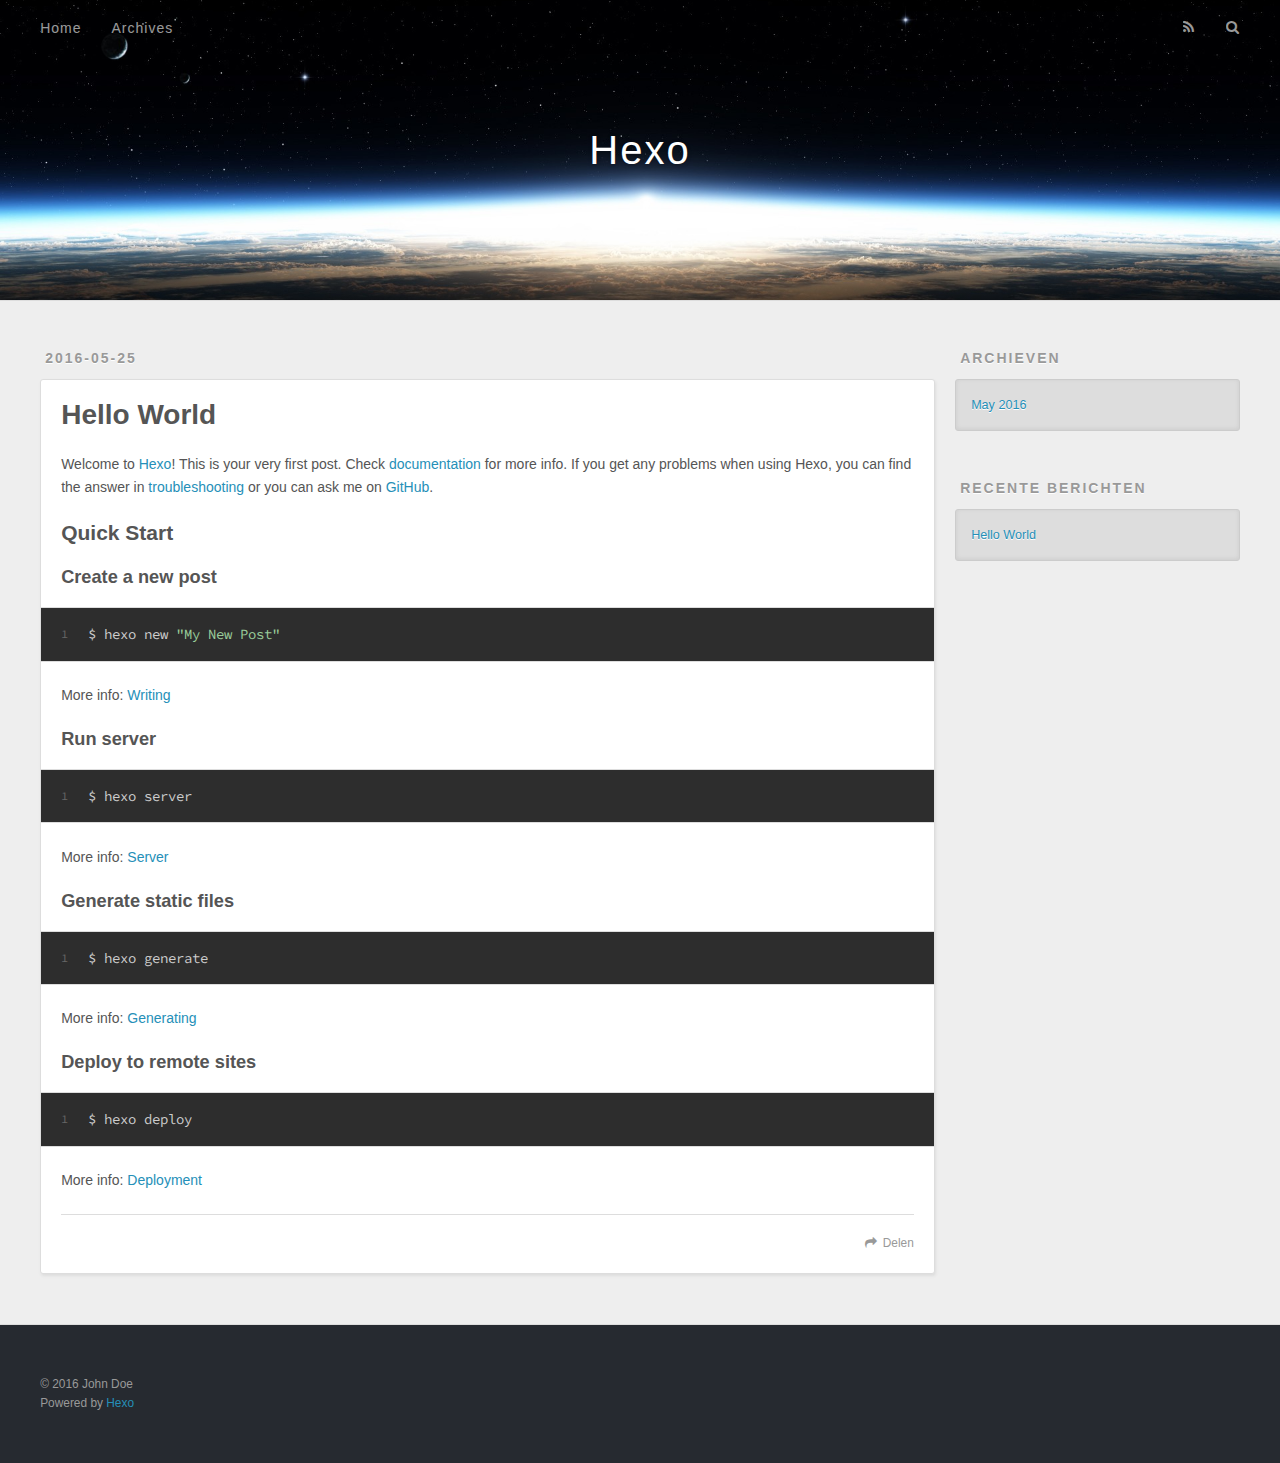
==== index.html @ 4866b343 "Site updated: 2016-05-25 20:12:50" ====
<!DOCTYPE html>
<html>
<head>
  <meta charset="utf-8">
  
  <title>Hexo</title>
  <meta name="viewport" content="width=device-width, initial-scale=1, maximum-scale=1">
  <meta name="description">
<meta property="og:type" content="website">
<meta property="og:title" content="Hexo">
<meta property="og:url" content="http://yoursite.com/index.html">
<meta property="og:site_name" content="Hexo">
<meta property="og:description">
<meta name="twitter:card" content="summary">
<meta name="twitter:title" content="Hexo">
<meta name="twitter:description">
  
    <link rel="alternate" href="/atom.xml" title="Hexo" type="application/atom+xml">
  
  
    <link rel="icon" href="/favicon.png">
  
  
    <link href="//fonts.googleapis.com/css?family=Source+Code+Pro" rel="stylesheet" type="text/css">
  
  <link rel="stylesheet" href="/css/style.css">
  

</head>

<body>
  <div id="container">
    <div id="wrap">
      <header id="header">
  <div id="banner"></div>
  <div id="header-outer" class="outer">
    <div id="header-title" class="inner">
      <h1 id="logo-wrap">
        <a href="/" id="logo">Hexo</a>
      </h1>
      
    </div>
    <div id="header-inner" class="inner">
      <nav id="main-nav">
        <a id="main-nav-toggle" class="nav-icon"></a>
        
          <a class="main-nav-link" href="/">Home</a>
        
          <a class="main-nav-link" href="/archives">Archives</a>
        
      </nav>
      <nav id="sub-nav">
        
          <a id="nav-rss-link" class="nav-icon" href="/atom.xml" title="RSS Feed"></a>
        
        <a id="nav-search-btn" class="nav-icon" title="Zoeken"></a>
      </nav>
      <div id="search-form-wrap">
        <form action="//google.com/search" method="get" accept-charset="UTF-8" class="search-form"><input type="search" name="q" results="0" class="search-form-input" placeholder="Search"><button type="submit" class="search-form-submit">&#xF002;</button><input type="hidden" name="sitesearch" value="http://yoursite.com"></form>
      </div>
    </div>
  </div>
</header>
      <div class="outer">
        <section id="main">
  
    <article id="post-hello-world" class="article article-type-post" itemscope itemprop="blogPost">
  <div class="article-meta">
    <a href="/2016/05/25/hello-world/" class="article-date">
  <time datetime="2016-05-26T03:04:24.000Z" itemprop="datePublished">2016-05-25</time>
</a>
    
  </div>
  <div class="article-inner">
    
    
      <header class="article-header">
        
  
    <h1 itemprop="name">
      <a class="article-title" href="/2016/05/25/hello-world/">Hello World</a>
    </h1>
  

      </header>
    
    <div class="article-entry" itemprop="articleBody">
      
        <p>Welcome to <a href="https://hexo.io/" target="_blank" rel="external">Hexo</a>! This is your very first post. Check <a href="https://hexo.io/docs/" target="_blank" rel="external">documentation</a> for more info. If you get any problems when using Hexo, you can find the answer in <a href="https://hexo.io/docs/troubleshooting.html" target="_blank" rel="external">troubleshooting</a> or you can ask me on <a href="https://github.com/hexojs/hexo/issues" target="_blank" rel="external">GitHub</a>.</p>
<h2 id="Quick-Start"><a href="#Quick-Start" class="headerlink" title="Quick Start"></a>Quick Start</h2><h3 id="Create-a-new-post"><a href="#Create-a-new-post" class="headerlink" title="Create a new post"></a>Create a new post</h3><figure class="highlight bash"><table><tr><td class="gutter"><pre><span class="line">1</span><br></pre></td><td class="code"><pre><span class="line">$ hexo new <span class="string">"My New Post"</span></span><br></pre></td></tr></table></figure>
<p>More info: <a href="https://hexo.io/docs/writing.html" target="_blank" rel="external">Writing</a></p>
<h3 id="Run-server"><a href="#Run-server" class="headerlink" title="Run server"></a>Run server</h3><figure class="highlight bash"><table><tr><td class="gutter"><pre><span class="line">1</span><br></pre></td><td class="code"><pre><span class="line">$ hexo server</span><br></pre></td></tr></table></figure>
<p>More info: <a href="https://hexo.io/docs/server.html" target="_blank" rel="external">Server</a></p>
<h3 id="Generate-static-files"><a href="#Generate-static-files" class="headerlink" title="Generate static files"></a>Generate static files</h3><figure class="highlight bash"><table><tr><td class="gutter"><pre><span class="line">1</span><br></pre></td><td class="code"><pre><span class="line">$ hexo generate</span><br></pre></td></tr></table></figure>
<p>More info: <a href="https://hexo.io/docs/generating.html" target="_blank" rel="external">Generating</a></p>
<h3 id="Deploy-to-remote-sites"><a href="#Deploy-to-remote-sites" class="headerlink" title="Deploy to remote sites"></a>Deploy to remote sites</h3><figure class="highlight bash"><table><tr><td class="gutter"><pre><span class="line">1</span><br></pre></td><td class="code"><pre><span class="line">$ hexo deploy</span><br></pre></td></tr></table></figure>
<p>More info: <a href="https://hexo.io/docs/deployment.html" target="_blank" rel="external">Deployment</a></p>

      
    </div>
    <footer class="article-footer">
      <a data-url="http://yoursite.com/2016/05/25/hello-world/" data-id="cionpvp3q0000aoj6spwarpwq" class="article-share-link">Delen</a>
      
      
    </footer>
  </div>
  
</article>


  

</section>
        
          <aside id="sidebar">
  
    

  
    

  
    
  
    
  <div class="widget-wrap">
    <h3 class="widget-title">Archieven</h3>
    <div class="widget">
      <ul class="archive-list"><li class="archive-list-item"><a class="archive-list-link" href="/archives/2016/05/">May 2016</a></li></ul>
    </div>
  </div>


  
    
  <div class="widget-wrap">
    <h3 class="widget-title">Recente berichten</h3>
    <div class="widget">
      <ul>
        
          <li>
            <a href="/2016/05/25/hello-world/">Hello World</a>
          </li>
        
      </ul>
    </div>
  </div>

  
</aside>
        
      </div>
      <footer id="footer">
  
  <div class="outer">
    <div id="footer-info" class="inner">
      &copy; 2016 John Doe<br>
      Powered by <a href="http://hexo.io/" target="_blank">Hexo</a>
    </div>
  </div>
</footer>
    </div>
    <nav id="mobile-nav">
  
    <a href="/" class="mobile-nav-link">Home</a>
  
    <a href="/archives" class="mobile-nav-link">Archives</a>
  
</nav>
    

<script src="//ajax.googleapis.com/ajax/libs/jquery/2.0.3/jquery.min.js"></script>


  <link rel="stylesheet" href="/fancybox/jquery.fancybox.css">
  <script src="/fancybox/jquery.fancybox.pack.js"></script>


<script src="/js/script.js"></script>

  </div>
</body>
</html>
---- css/style.css ----
body {
  width: 100%;
}
body:before,
body:after {
  content: "";
  display: table;
}
body:after {
  clear: both;
}
html,
body,
div,
span,
applet,
object,
iframe,
h1,
h2,
h3,
h4,
h5,
h6,
p,
blockquote,
pre,
a,
abbr,
acronym,
address,
big,
cite,
code,
del,
dfn,
em,
img,
ins,
kbd,
q,
s,
samp,
small,
strike,
strong,
sub,
sup,
tt,
var,
dl,
dt,
dd,
ol,
ul,
li,
fieldset,
form,
label,
legend,
table,
caption,
tbody,
tfoot,
thead,
tr,
th,
td {
  margin: 0;
  padding: 0;
  border: 0;
  outline: 0;
  font-weight: inherit;
  font-style: inherit;
  font-family: inherit;
  font-size: 100%;
  vertical-align: baseline;
}
body {
  line-height: 1;
  color: #000;
  background: #fff;
}
ol,
ul {
  list-style: none;
}
table {
  border-collapse: separate;
  border-spacing: 0;
  vertical-align: middle;
}
caption,
th,
td {
  text-align: left;
  font-weight: normal;
  vertical-align: middle;
}
a img {
  border: none;
}
input,
button {
  margin: 0;
  padding: 0;
}
input::-moz-focus-inner,
button::-moz-focus-inner {
  border: 0;
  padding: 0;
}
@font-face {
  font-family: FontAwesome;
  font-style: normal;
  font-weight: normal;
  src: url("fonts/fontawesome-webfont.eot?v=#4.0.3");
  src: url("fonts/fontawesome-webfont.eot?#iefix&v=#4.0.3") format("embedded-opentype"), url("fonts/fontawesome-webfont.woff?v=#4.0.3") format("woff"), url("fonts/fontawesome-webfont.ttf?v=#4.0.3") format("truetype"), url("fonts/fontawesome-webfont.svg#fontawesomeregular?v=#4.0.3") format("svg");
}
html,
body,
#container {
  height: 100%;
}
body {
  background: #eee;
  font: 14px "Helvetica Neue", Helvetica, Arial, sans-serif;
  -webkit-text-size-adjust: 100%;
}
.outer {
  max-width: 1220px;
  margin: 0 auto;
  padding: 0 20px;
}
.outer:before,
.outer:after {
  content: "";
  display: table;
}
.outer:after {
  clear: both;
}
.inner {
  display: inline;
  float: left;
  width: 98.33333333333333%;
  margin: 0 0.833333333333333%;
}
.left,
.alignleft {
  float: left;
}
.right,
.alignright {
  float: right;
}
.clear {
  clear: both;
}
#container {
  position: relative;
}
.mobile-nav-on {
  overflow: hidden;
}
#wrap {
  height: 100%;
  width: 100%;
  position: absolute;
  top: 0;
  left: 0;
  -webkit-transition: 0.2s ease-out;
  -moz-transition: 0.2s ease-out;
  -ms-transition: 0.2s ease-out;
  transition: 0.2s ease-out;
  z-index: 1;
  background: #eee;
}
.mobile-nav-on #wrap {
  left: 280px;
}
@media screen and (min-width: 768px) {
  #main {
    display: inline;
    float: left;
    width: 73.33333333333333%;
    margin: 0 0.833333333333333%;
  }
}
.article-date,
.article-category-link,
.archive-year,
.widget-title {
  text-decoration: none;
  text-transform: uppercase;
  letter-spacing: 2px;
  color: #999;
  margin-bottom: 1em;
  margin-left: 5px;
  line-height: 1em;
  text-shadow: 0 1px #fff;
  font-weight: bold;
}
.article-inner,
.archive-article-inner {
  background: #fff;
  -webkit-box-shadow: 1px 2px 3px #ddd;
  box-shadow: 1px 2px 3px #ddd;
  border: 1px solid #ddd;
  -webkit-border-radius: 3px;
  border-radius: 3px;
}
.article-entry h1,
.widget h1 {
  font-size: 2em;
}
.article-entry h2,
.widget h2 {
  font-size: 1.5em;
}
.article-entry h3,
.widget h3 {
  font-size: 1.3em;
}
.article-entry h4,
.widget h4 {
  font-size: 1.2em;
}
.article-entry h5,
.widget h5 {
  font-size: 1em;
}
.article-entry h6,
.widget h6 {
  font-size: 1em;
  color: #999;
}
.article-entry hr,
.widget hr {
  border: 1px dashed #ddd;
}
.article-entry strong,
.widget strong {
  font-weight: bold;
}
.article-entry em,
.widget em,
.article-entry cite,
.widget cite {
  font-style: italic;
}
.article-entry sup,
.widget sup,
.article-entry sub,
.widget sub {
  font-size: 0.75em;
  line-height: 0;
  position: relative;
  vertical-align: baseline;
}
.article-entry sup,
.widget sup {
  top: -0.5em;
}
.article-entry sub,
.widget sub {
  bottom: -0.2em;
}
.article-entry small,
.widget small {
  font-size: 0.85em;
}
.article-entry acronym,
.widget acronym,
.article-entry abbr,
.widget abbr {
  border-bottom: 1px dotted;
}
.article-entry ul,
.widget ul,
.article-entry ol,
.widget ol,
.article-entry dl,
.widget dl {
  margin: 0 20px;
  line-height: 1.6em;
}
.article-entry ul ul,
.widget ul ul,
.article-entry ol ul,
.widget ol ul,
.article-entry ul ol,
.widget ul ol,
.article-entry ol ol,
.widget ol ol {
  margin-top: 0;
  margin-bottom: 0;
}
.article-entry ul,
.widget ul {
  list-style: disc;
}
.article-entry ol,
.widget ol {
  list-style: decimal;
}
.article-entry dt,
.widget dt {
  font-weight: bold;
}
#header {
  height: 300px;
  position: relative;
  border-bottom: 1px solid #ddd;
}
#header:before,
#header:after {
  content: "";
  position: absolute;
  left: 0;
  right: 0;
  height: 40px;
}
#header:before {
  top: 0;
  background: -webkit-linear-gradient(rgba(0,0,0,0.2), transparent);
  background: -moz-linear-gradient(rgba(0,0,0,0.2), transparent);
  background: -ms-linear-gradient(rgba(0,0,0,0.2), transparent);
  background: linear-gradient(rgba(0,0,0,0.2), transparent);
}
#header:after {
  bottom: 0;
  background: -webkit-linear-gradient(transparent, rgba(0,0,0,0.2));
  background: -moz-linear-gradient(transparent, rgba(0,0,0,0.2));
  background: -ms-linear-gradient(transparent, rgba(0,0,0,0.2));
  background: linear-gradient(transparent, rgba(0,0,0,0.2));
}
#header-outer {
  height: 100%;
  position: relative;
}
#header-inner {
  position: relative;
  overflow: hidden;
}
#banner {
  position: absolute;
  top: 0;
  left: 0;
  width: 100%;
  height: 100%;
  background: url("images/banner.jpg") center #000;
  -webkit-background-size: cover;
  -moz-background-size: cover;
  background-size: cover;
  z-index: -1;
}
#header-title {
  text-align: center;
  height: 40px;
  position: absolute;
  top: 50%;
  left: 0;
  margin-top: -20px;
}
#logo,
#subtitle {
  text-decoration: none;
  color: #fff;
  font-weight: 300;
  text-shadow: 0 1px 4px rgba(0,0,0,0.3);
}
#logo {
  font-size: 40px;
  line-height: 40px;
  letter-spacing: 2px;
}
#subtitle {
  font-size: 16px;
  line-height: 16px;
  letter-spacing: 1px;
}
#subtitle-wrap {
  margin-top: 16px;
}
#main-nav {
  float: left;
  margin-left: -15px;
}
.nav-icon,
.main-nav-link {
  float: left;
  color: #fff;
  opacity: 0.6;
  text-decoration: none;
  text-shadow: 0 1px rgba(0,0,0,0.2);
  -webkit-transition: opacity 0.2s;
  -moz-transition: opacity 0.2s;
  -ms-transition: opacity 0.2s;
  transition: opacity 0.2s;
  display: block;
  padding: 20px 15px;
}
.nav-icon:hover,
.main-nav-link:hover {
  opacity: 1;
}
.nav-icon {
  font-family: FontAwesome;
  text-align: center;
  font-size: 14px;
  width: 14px;
  height: 14px;
  padding: 20px 15px;
  position: relative;
  cursor: pointer;
}
.main-nav-link {
  font-weight: 300;
  letter-spacing: 1px;
}
@media screen and (max-width: 479px) {
  .main-nav-link {
    display: none;
  }
}
#main-nav-toggle {
  display: none;
}
#main-nav-toggle:before {
  content: "\f0c9";
}
@media screen and (max-width: 479px) {
  #main-nav-toggle {
    display: block;
  }
}
#sub-nav {
  float: right;
  margin-right: -15px;
}
#nav-rss-link:before {
  content: "\f09e";
}
#nav-search-btn:before {
  content: "\f002";
}
#search-form-wrap {
  position: absolute;
  top: 15px;
  width: 150px;
  height: 30px;
  right: -150px;
  opacity: 0;
  -webkit-transition: 0.2s ease-out;
  -moz-transition: 0.2s ease-out;
  -ms-transition: 0.2s ease-out;
  transition: 0.2s ease-out;
}
#search-form-wrap.on {
  opacity: 1;
  right: 0;
}
@media screen and (max-width: 479px) {
  #search-form-wrap {
    width: 100%;
    right: -100%;
  }
}
.search-form {
  position: absolute;
  top: 0;
  left: 0;
  right: 0;
  background: #fff;
  padding: 5px 15px;
  -webkit-border-radius: 15px;
  border-radius: 15px;
  -webkit-box-shadow: 0 0 10px rgba(0,0,0,0.3);
  box-shadow: 0 0 10px rgba(0,0,0,0.3);
}
.search-form-input {
  border: none;
  background: none;
  color: #555;
  width: 100%;
  font: 13px "Helvetica Neue", Helvetica, Arial, sans-serif;
  outline: none;
}
.search-form-input::-webkit-search-results-decoration,
.search-form-input::-webkit-search-cancel-button {
  -webkit-appearance: none;
}
.search-form-submit {
  position: absolute;
  top: 50%;
  right: 10px;
  margin-top: -7px;
  font: 13px FontAwesome;
  border: none;
  background: none;
  color: #bbb;
  cursor: pointer;
}
.search-form-submit:hover,
.search-form-submit:focus {
  color: #777;
}
.article {
  margin: 50px 0;
}
.article-inner {
  overflow: hidden;
}
.article-meta:before,
.article-meta:after {
  content: "";
  display: table;
}
.article-meta:after {
  clear: both;
}
.article-date {
  float: left;
}
.article-category {
  float: left;
  line-height: 1em;
  color: #ccc;
  text-shadow: 0 1px #fff;
  margin-left: 8px;
}
.article-category:before {
  content: "\2022";
}
.article-category-link {
  margin: 0 12px 1em;
}
.article-header {
  padding: 20px 20px 0;
}
.article-title {
  text-decoration: none;
  font-size: 2em;
  font-weight: bold;
  color: #555;
  line-height: 1.1em;
  -webkit-transition: color 0.2s;
  -moz-transition: color 0.2s;
  -ms-transition: color 0.2s;
  transition: color 0.2s;
}
a.article-title:hover {
  color: #258fb8;
}
.article-entry {
  color: #555;
  padding: 0 20px;
}
.article-entry:before,
.article-entry:after {
  content: "";
  display: table;
}
.article-entry:after {
  clear: both;
}
.article-entry p,
.article-entry table {
  line-height: 1.6em;
  margin: 1.6em 0;
}
.article-entry h1,
.article-entry h2,
.article-entry h3,
.article-entry h4,
.article-entry h5,
.article-entry h6 {
  font-weight: bold;
}
.article-entry h1,
.article-entry h2,
.article-entry h3,
.article-entry h4,
.article-entry h5,
.article-entry h6 {
  line-height: 1.1em;
  margin: 1.1em 0;
}
.article-entry a {
  color: #258fb8;
  text-decoration: none;
}
.article-entry a:hover {
  text-decoration: underline;
}
.article-entry ul,
.article-entry ol,
.article-entry dl {
  margin-top: 1.6em;
  margin-bottom: 1.6em;
}
.article-entry img,
.article-entry video {
  max-width: 100%;
  height: auto;
  display: block;
  margin: auto;
}
.article-entry iframe {
  border: none;
}
.article-entry table {
  width: 100%;
  border-collapse: collapse;
  border-spacing: 0;
}
.article-entry th {
  font-weight: bold;
  border-bottom: 3px solid #ddd;
  padding-bottom: 0.5em;
}
.article-entry td {
  border-bottom: 1px solid #ddd;
  padding: 10px 0;
}
.article-entry blockquote {
  font-family: Georgia, "Times New Roman", serif;
  font-size: 1.4em;
  margin: 1.6em 20px;
  text-align: center;
}
.article-entry blockquote footer {
  font-size: 14px;
  margin: 1.6em 0;
  font-family: "Helvetica Neue", Helvetica, Arial, sans-serif;
}
.article-entry blockquote footer cite:before {
  content: "—";
  padding: 0 0.5em;
}
.article-entry .pullquote {
  text-align: left;
  width: 45%;
  margin: 0;
}
.article-entry .pullquote.left {
  margin-left: 0.5em;
  margin-right: 1em;
}
.article-entry .pullquote.right {
  margin-right: 0.5em;
  margin-left: 1em;
}
.article-entry .caption {
  color: #999;
  display: block;
  font-size: 0.9em;
  margin-top: 0.5em;
  position: relative;
  text-align: center;
}
.article-entry .video-container {
  position: relative;
  padding-top: 56.25%;
  height: 0;
  overflow: hidden;
}
.article-entry .video-container iframe,
.article-entry .video-container object,
.article-entry .video-container embed {
  position: absolute;
  top: 0;
  left: 0;
  width: 100%;
  height: 100%;
  margin-top: 0;
}
.article-more-link a {
  display: inline-block;
  line-height: 1em;
  padding: 6px 15px;
  -webkit-border-radius: 15px;
  border-radius: 15px;
  background: #eee;
  color: #999;
  text-shadow: 0 1px #fff;
  text-decoration: none;
}
.article-more-link a:hover {
  background: #258fb8;
  color: #fff;
  text-decoration: none;
  text-shadow: 0 1px #1e7293;
}
.article-footer {
  font-size: 0.85em;
  line-height: 1.6em;
  border-top: 1px solid #ddd;
  padding-top: 1.6em;
  margin: 0 20px 20px;
}
.article-footer:before,
.article-footer:after {
  content: "";
  display: table;
}
.article-footer:after {
  clear: both;
}
.article-footer a {
  color: #999;
  text-decoration: none;
}
.article-footer a:hover {
  color: #555;
}
.article-tag-list-item {
  float: left;
  margin-right: 10px;
}
.article-tag-list-link:before {
  content: "#";
}
.article-comment-link {
  float: right;
}
.article-comment-link:before {
  content: "\f075";
  font-family: FontAwesome;
  padding-right: 8px;
}
.article-share-link {
  cursor: pointer;
  float: right;
  margin-left: 20px;
}
.article-share-link:before {
  content: "\f064";
  font-family: FontAwesome;
  padding-right: 6px;
}
#article-nav {
  position: relative;
}
#article-nav:before,
#article-nav:after {
  content: "";
  display: table;
}
#article-nav:after {
  clear: both;
}
@media screen and (min-width: 768px) {
  #article-nav {
    margin: 50px 0;
  }
  #article-nav:before {
    width: 8px;
    height: 8px;
    position: absolute;
    top: 50%;
    left: 50%;
    margin-top: -4px;
    margin-left: -4px;
    content: "";
    -webkit-border-radius: 50%;
    border-radius: 50%;
    background: #ddd;
    -webkit-box-shadow: 0 1px 2px #fff;
    box-shadow: 0 1px 2px #fff;
  }
}
.article-nav-link-wrap {
  text-decoration: none;
  text-shadow: 0 1px #fff;
  color: #999;
  -webkit-box-sizing: border-box;
  -moz-box-sizing: border-box;
  box-sizing: border-box;
  margin-top: 50px;
  text-align: center;
  display: block;
}
.article-nav-link-wrap:hover {
  color: #555;
}
@media screen and (min-width: 768px) {
  .article-nav-link-wrap {
    width: 50%;
    margin-top: 0;
  }
}
@media screen and (min-width: 768px) {
  #article-nav-newer {
    float: left;
    text-align: right;
    padding-right: 20px;
  }
}
@media screen and (min-width: 768px) {
  #article-nav-older {
    float: right;
    text-align: left;
    padding-left: 20px;
  }
}
.article-nav-caption {
  text-transform: uppercase;
  letter-spacing: 2px;
  color: #ddd;
  line-height: 1em;
  font-weight: bold;
}
#article-nav-newer .article-nav-caption {
  margin-right: -2px;
}
.article-nav-title {
  font-size: 0.85em;
  line-height: 1.6em;
  margin-top: 0.5em;
}
.article-share-box {
  position: absolute;
  display: none;
  background: #fff;
  -webkit-box-shadow: 1px 2px 10px rgba(0,0,0,0.2);
  box-shadow: 1px 2px 10px rgba(0,0,0,0.2);
  -webkit-border-radius: 3px;
  border-radius: 3px;
  margin-left: -145px;
  overflow: hidden;
  z-index: 1;
}
.article-share-box.on {
  display: block;
}
.article-share-input {
  width: 100%;
  background: none;
  -webkit-box-sizing: border-box;
  -moz-box-sizing: border-box;
  box-sizing: border-box;
  font: 14px "Helvetica Neue", Helvetica, Arial, sans-serif;
  padding: 0 15px;
  color: #555;
  outline: none;
  border: 1px solid #ddd;
  -webkit-border-radius: 3px 3px 0 0;
  border-radius: 3px 3px 0 0;
  height: 36px;
  line-height: 36px;
}
.article-share-links {
  background: #eee;
}
.article-share-links:before,
.article-share-links:after {
  content: "";
  display: table;
}
.article-share-links:after {
  clear: both;
}
.article-share-twitter,
.article-share-facebook,
.article-share-pinterest,
.article-share-google {
  width: 50px;
  height: 36px;
  display: block;
  float: left;
  position: relative;
  color: #999;
  text-shadow: 0 1px #fff;
}
.article-share-twitter:before,
.article-share-facebook:before,
.article-share-pinterest:before,
.article-share-google:before {
  font-size: 20px;
  font-family: FontAwesome;
  width: 20px;
  height: 20px;
  position: absolute;
  top: 50%;
  left: 50%;
  margin-top: -10px;
  margin-left: -10px;
  text-align: center;
}
.article-share-twitter:hover,
.article-share-facebook:hover,
.article-share-pinterest:hover,
.article-share-google:hover {
  color: #fff;
}
.article-share-twitter:before {
  content: "\f099";
}
.article-share-twitter:hover {
  background: #00aced;
  text-shadow: 0 1px #008abe;
}
.article-share-facebook:before {
  content: "\f09a";
}
.article-share-facebook:hover {
  background: #3b5998;
  text-shadow: 0 1px #2f477a;
}
.article-share-pinterest:before {
  content: "\f0d2";
}
.article-share-pinterest:hover {
  background: #cb2027;
  text-shadow: 0 1px #a21a1f;
}
.article-share-google:before {
  content: "\f0d5";
}
.article-share-google:hover {
  background: #dd4b39;
  text-shadow: 0 1px #be3221;
}
.article-gallery {
  background: #000;
  position: relative;
}
.article-gallery-photos {
  position: relative;
  overflow: hidden;
}
.article-gallery-img {
  display: none;
  max-width: 100%;
}
.article-gallery-img:first-child {
  display: block;
}
.article-gallery-img.loaded {
  position: absolute;
  display: block;
}
.article-gallery-img img {
  display: block;
  max-width: 100%;
  margin: 0 auto;
}
#comments {
  background: #fff;
  -webkit-box-shadow: 1px 2px 3px #ddd;
  box-shadow: 1px 2px 3px #ddd;
  padding: 20px;
  border: 1px solid #ddd;
  -webkit-border-radius: 3px;
  border-radius: 3px;
  margin: 50px 0;
}
#comments a {
  color: #258fb8;
}
.archives-wrap {
  margin: 50px 0;
}
.archives:before,
.archives:after {
  content: "";
  display: table;
}
.archives:after {
  clear: both;
}
.archive-year-wrap {
  margin-bottom: 1em;
}
.archives {
  -webkit-column-gap: 10px;
  -moz-column-gap: 10px;
  column-gap: 10px;
}
@media screen and (min-width: 480px) and (max-width: 767px) {
  .archives {
    -webkit-column-count: 2;
    -moz-column-count: 2;
    column-count: 2;
  }
}
@media screen and (min-width: 768px) {
  .archives {
    -webkit-column-count: 3;
    -moz-column-count: 3;
    column-count: 3;
  }
}
.archive-article {
  -webkit-column-break-inside: avoid;
  page-break-inside: avoid;
  overflow: hidden;
  break-inside: avoid-column;
}
.archive-article-inner {
  padding: 10px;
  margin-bottom: 15px;
}
.archive-article-title {
  text-decoration: none;
  font-weight: bold;
  color: #555;
  -webkit-transition: color 0.2s;
  -moz-transition: color 0.2s;
  -ms-transition: color 0.2s;
  transition: color 0.2s;
  line-height: 1.6em;
}
.archive-article-title:hover {
  color: #258fb8;
}
.archive-article-footer {
  margin-top: 1em;
}
.archive-article-date {
  color: #999;
  text-decoration: none;
  font-size: 0.85em;
  line-height: 1em;
  margin-bottom: 0.5em;
  display: block;
}
#page-nav {
  margin: 50px auto;
  background: #fff;
  -webkit-box-shadow: 1px 2px 3px #ddd;
  box-shadow: 1px 2px 3px #ddd;
  border: 1px solid #ddd;
  -webkit-border-radius: 3px;
  border-radius: 3px;
  text-align: center;
  color: #999;
  overflow: hidden;
}
#page-nav:before,
#page-nav:after {
  content: "";
  display: table;
}
#page-nav:after {
  clear: both;
}
#page-nav a,
#page-nav span {
  padding: 10px 20px;
  line-height: 1;
  height: 2ex;
}
#page-nav a {
  color: #999;
  text-decoration: none;
}
#page-nav a:hover {
  background: #999;
  color: #fff;
}
#page-nav .prev {
  float: left;
}
#page-nav .next {
  float: right;
}
#page-nav .page-number {
  display: inline-block;
}
@media screen and (max-width: 479px) {
  #page-nav .page-number {
    display: none;
  }
}
#page-nav .current {
  color: #555;
  font-weight: bold;
}
#page-nav .space {
  color: #ddd;
}
#footer {
  background: #262a30;
  padding: 50px 0;
  border-top: 1px solid #ddd;
  color: #999;
}
#footer a {
  color: #258fb8;
  text-decoration: none;
}
#footer a:hover {
  text-decoration: underline;
}
#footer-info {
  line-height: 1.6em;
  font-size: 0.85em;
}
.article-entry pre,
.article-entry .highlight {
  background: #2d2d2d;
  margin: 0 -20px;
  padding: 15px 20px;
  border-style: solid;
  border-color: #ddd;
  border-width: 1px 0;
  overflow: auto;
  color: #ccc;
  line-height: 22.400000000000002px;
}
.article-entry .highlight .gutter pre,
.article-entry .gist .gist-file .gist-data .line-numbers {
  color: #666;
  font-size: 0.85em;
}
.article-entry pre,
.article-entry code {
  font-family: "Source Code Pro", Consolas, Monaco, Menlo, Consolas, monospace;
}
.article-entry code {
  background: #eee;
  text-shadow: 0 1px #fff;
  padding: 0 0.3em;
}
.article-entry pre code {
  background: none;
  text-shadow: none;
  padding: 0;
}
.article-entry .highlight pre {
  border: none;
  margin: 0;
  padding: 0;
}
.article-entry .highlight table {
  margin: 0;
  width: auto;
}
.article-entry .highlight td {
  border: none;
  padding: 0;
}
.article-entry .highlight figcaption {
  font-size: 0.85em;
  color: #999;
  line-height: 1em;
  margin-bottom: 1em;
}
.article-entry .highlight figcaption:before,
.article-entry .highlight figcaption:after {
  content: "";
  display: table;
}
.article-entry .highlight figcaption:after {
  clear: both;
}
.article-entry .highlight figcaption a {
  float: right;
}
.article-entry .highlight .gutter pre {
  text-align: right;
  padding-right: 20px;
}
.article-entry .highlight .line {
  height: 22.400000000000002px;
}
.article-entry .highlight .line.marked {
  background: #515151;
}
.article-entry .gist {
  margin: 0 -20px;
  border-style: solid;
  border-color: #ddd;
  border-width: 1px 0;
  background: #2d2d2d;
  padding: 15px 20px 15px 0;
}
.article-entry .gist .gist-file {
  border: none;
  font-family: "Source Code Pro", Consolas, Monaco, Menlo, Consolas, monospace;
  margin: 0;
}
.article-entry .gist .gist-file .gist-data {
  background: none;
  border: none;
}
.article-entry .gist .gist-file .gist-data .line-numbers {
  background: none;
  border: none;
  padding: 0 20px 0 0;
}
.article-entry .gist .gist-file .gist-data .line-data {
  padding: 0 !important;
}
.article-entry .gist .gist-file .highlight {
  margin: 0;
  padding: 0;
  border: none;
}
.article-entry .gist .gist-file .gist-meta {
  background: #2d2d2d;
  color: #999;
  font: 0.85em "Helvetica Neue", Helvetica, Arial, sans-serif;
  text-shadow: 0 0;
  padding: 0;
  margin-top: 1em;
  margin-left: 20px;
}
.article-entry .gist .gist-file .gist-meta a {
  color: #258fb8;
  font-weight: normal;
}
.article-entry .gist .gist-file .gist-meta a:hover {
  text-decoration: underline;
}
pre .comment,
pre .title {
  color: #999;
}
pre .variable,
pre .attribute,
pre .tag,
pre .regexp,
pre .ruby .constant,
pre .xml .tag .title,
pre .xml .pi,
pre .xml .doctype,
pre .html .doctype,
pre .css .id,
pre .css .class,
pre .css .pseudo {
  color: #f2777a;
}
pre .number,
pre .preprocessor,
pre .built_in,
pre .literal,
pre .params,
pre .constant {
  color: #f99157;
}
pre .class,
pre .ruby .class .title,
pre .css .rules .attribute {
  color: #9c9;
}
pre .string,
pre .value,
pre .inheritance,
pre .header,
pre .ruby .symbol,
pre .xml .cdata {
  color: #9c9;
}
pre .css .hexcolor {
  color: #6cc;
}
pre .function,
pre .python .decorator,
pre .python .title,
pre .ruby .function .title,
pre .ruby .title .keyword,
pre .perl .sub,
pre .javascript .title,
pre .coffeescript .title {
  color: #69c;
}
pre .keyword,
pre .javascript .function {
  color: #c9c;
}
@media screen and (max-width: 479px) {
  #mobile-nav {
    position: absolute;
    top: 0;
    left: 0;
    width: 280px;
    height: 100%;
    background: #191919;
    border-right: 1px solid #fff;
  }
}
@media screen and (max-width: 479px) {
  .mobile-nav-link {
    display: block;
    color: #999;
    text-decoration: none;
    padding: 15px 20px;
    font-weight: bold;
  }
  .mobile-nav-link:hover {
    color: #fff;
  }
}
@media screen and (min-width: 768px) {
  #sidebar {
    display: inline;
    float: left;
    width: 23.333333333333332%;
    margin: 0 0.833333333333333%;
  }
}
.widget-wrap {
  margin: 50px 0;
}
.widget {
  color: #777;
  text-shadow: 0 1px #fff;
  background: #ddd;
  -webkit-box-shadow: 0 -1px 4px #ccc inset;
  box-shadow: 0 -1px 4px #ccc inset;
  border: 1px solid #ccc;
  padding: 15px;
  -webkit-border-radius: 3px;
  border-radius: 3px;
}
.widget a {
  color: #258fb8;
  text-decoration: none;
}
.widget a:hover {
  text-decoration: underline;
}
.widget ul ul,
.widget ol ul,
.widget dl ul,
.widget ul ol,
.widget ol ol,
.widget dl ol,
.widget ul dl,
.widget ol dl,
.widget dl dl {
  margin-left: 15px;
  list-style: disc;
}
.widget {
  line-height: 1.6em;
  word-wrap: break-word;
  font-size: 0.9em;
}
.widget ul,
.widget ol {
  list-style: none;
  margin: 0;
}
.widget ul ul,
.widget ol ul,
.widget ul ol,
.widget ol ol {
  margin: 0 20px;
}
.widget ul ul,
.widget ol ul {
  list-style: disc;
}
.widget ul ol,
.widget ol ol {
  list-style: decimal;
}
.category-list-count,
.tag-list-count,
.archive-list-count {
  padding-left: 5px;
  color: #999;
  font-size: 0.85em;
}
.category-list-count:before,
.tag-list-count:before,
.archive-list-count:before {
  content: "(";
}
.category-list-count:after,
.tag-list-count:after,
.archive-list-count:after {
  content: ")";
}
.tagcloud a {
  margin-right: 5px;
  display: inline-block;
}
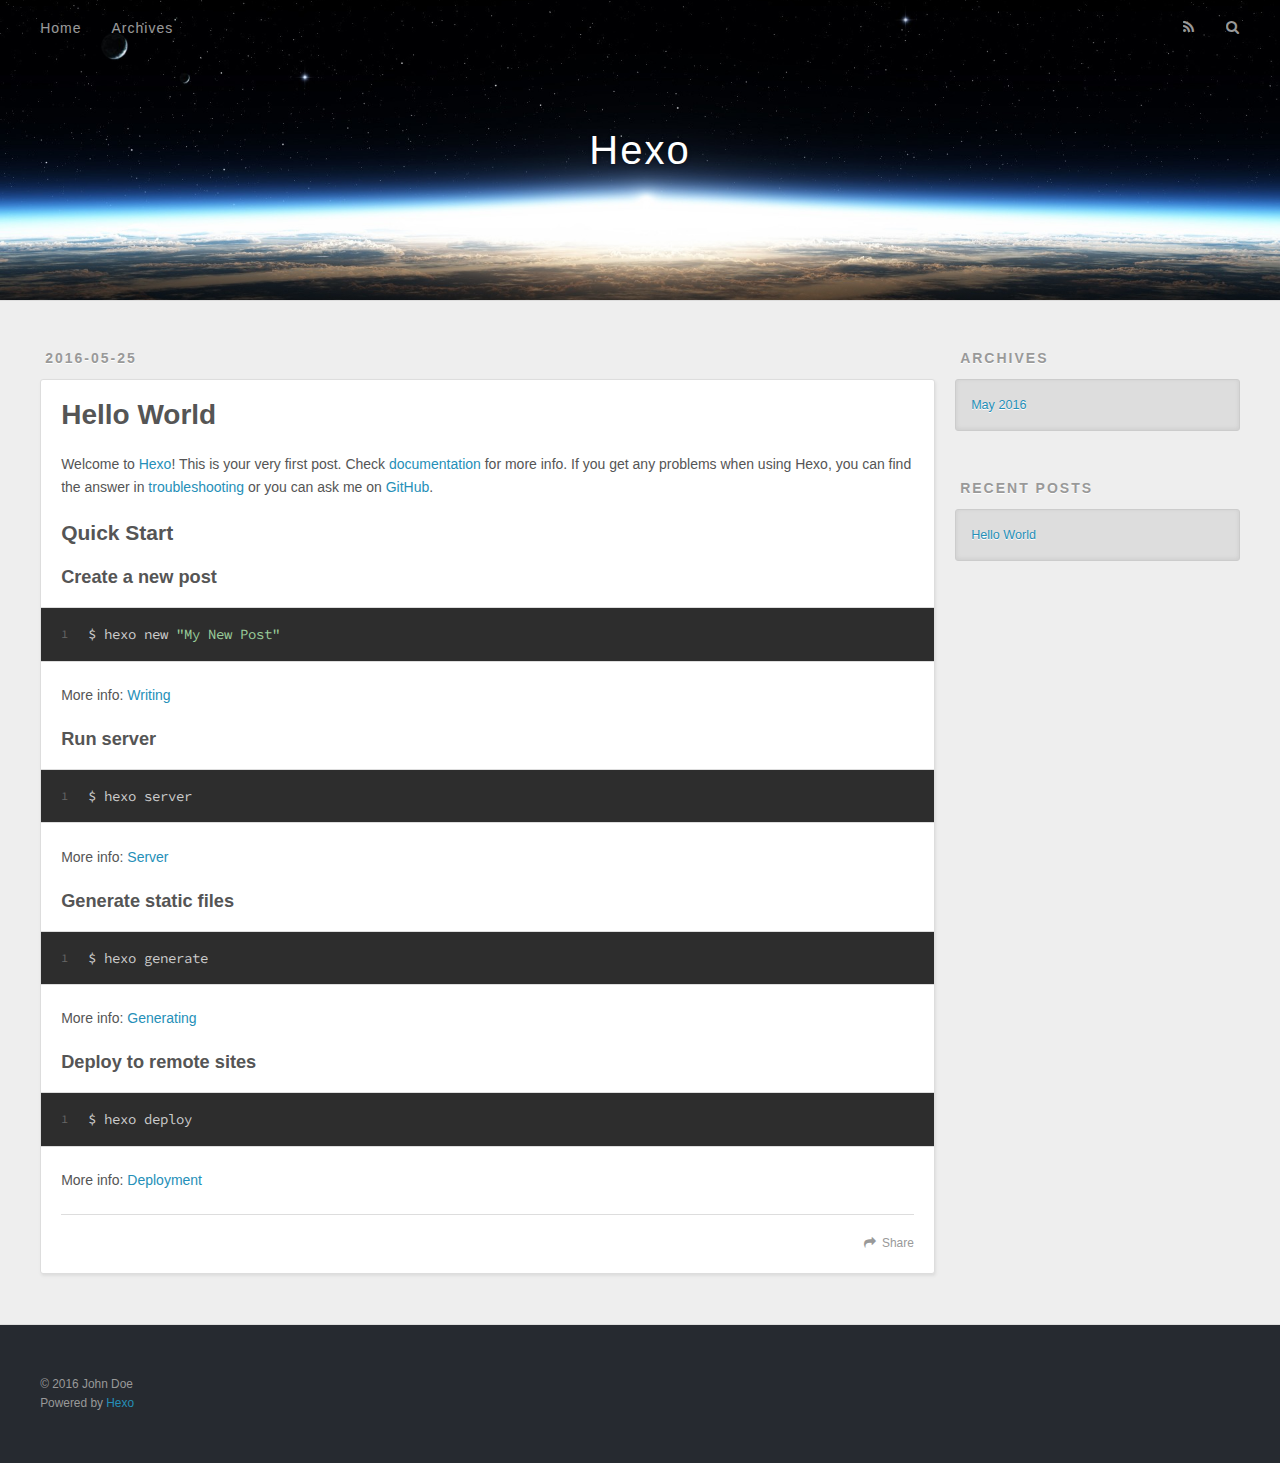
==== commit cf353523: "Site updated: 2016-05-25 20:14:34" ====
--- a/index.html
+++ b/index.html
@@ -53,7 +53,7 @@
         
           <a id="nav-rss-link" class="nav-icon" href="/atom.xml" title="RSS Feed"></a>
         
-        <a id="nav-search-btn" class="nav-icon" title="Zoeken"></a>
+        <a id="nav-search-btn" class="nav-icon" title="Search"></a>
       </nav>
       <div id="search-form-wrap">
         <form action="//google.com/search" method="get" accept-charset="UTF-8" class="search-form"><input type="search" name="q" results="0" class="search-form-input" placeholder="Search"><button type="submit" class="search-form-submit">&#xF002;</button><input type="hidden" name="sitesearch" value="http://yoursite.com"></form>
@@ -99,7 +99,7 @@
       
     </div>
     <footer class="article-footer">
-      <a data-url="http://yoursite.com/2016/05/25/hello-world/" data-id="cionpvp3q0000aoj6spwarpwq" class="article-share-link">Delen</a>
+      <a data-url="http://yoursite.com/2016/05/25/hello-world/" data-id="cionq7cwg0000buj67g8ugeqm" class="article-share-link">Share</a>
       
       
     </footer>
@@ -124,7 +124,7 @@
   
     
   <div class="widget-wrap">
-    <h3 class="widget-title">Archieven</h3>
+    <h3 class="widget-title">Archives</h3>
     <div class="widget">
       <ul class="archive-list"><li class="archive-list-item"><a class="archive-list-link" href="/archives/2016/05/">May 2016</a></li></ul>
     </div>
@@ -134,7 +134,7 @@
   
     
   <div class="widget-wrap">
-    <h3 class="widget-title">Recente berichten</h3>
+    <h3 class="widget-title">Recent Posts</h3>
     <div class="widget">
       <ul>
         
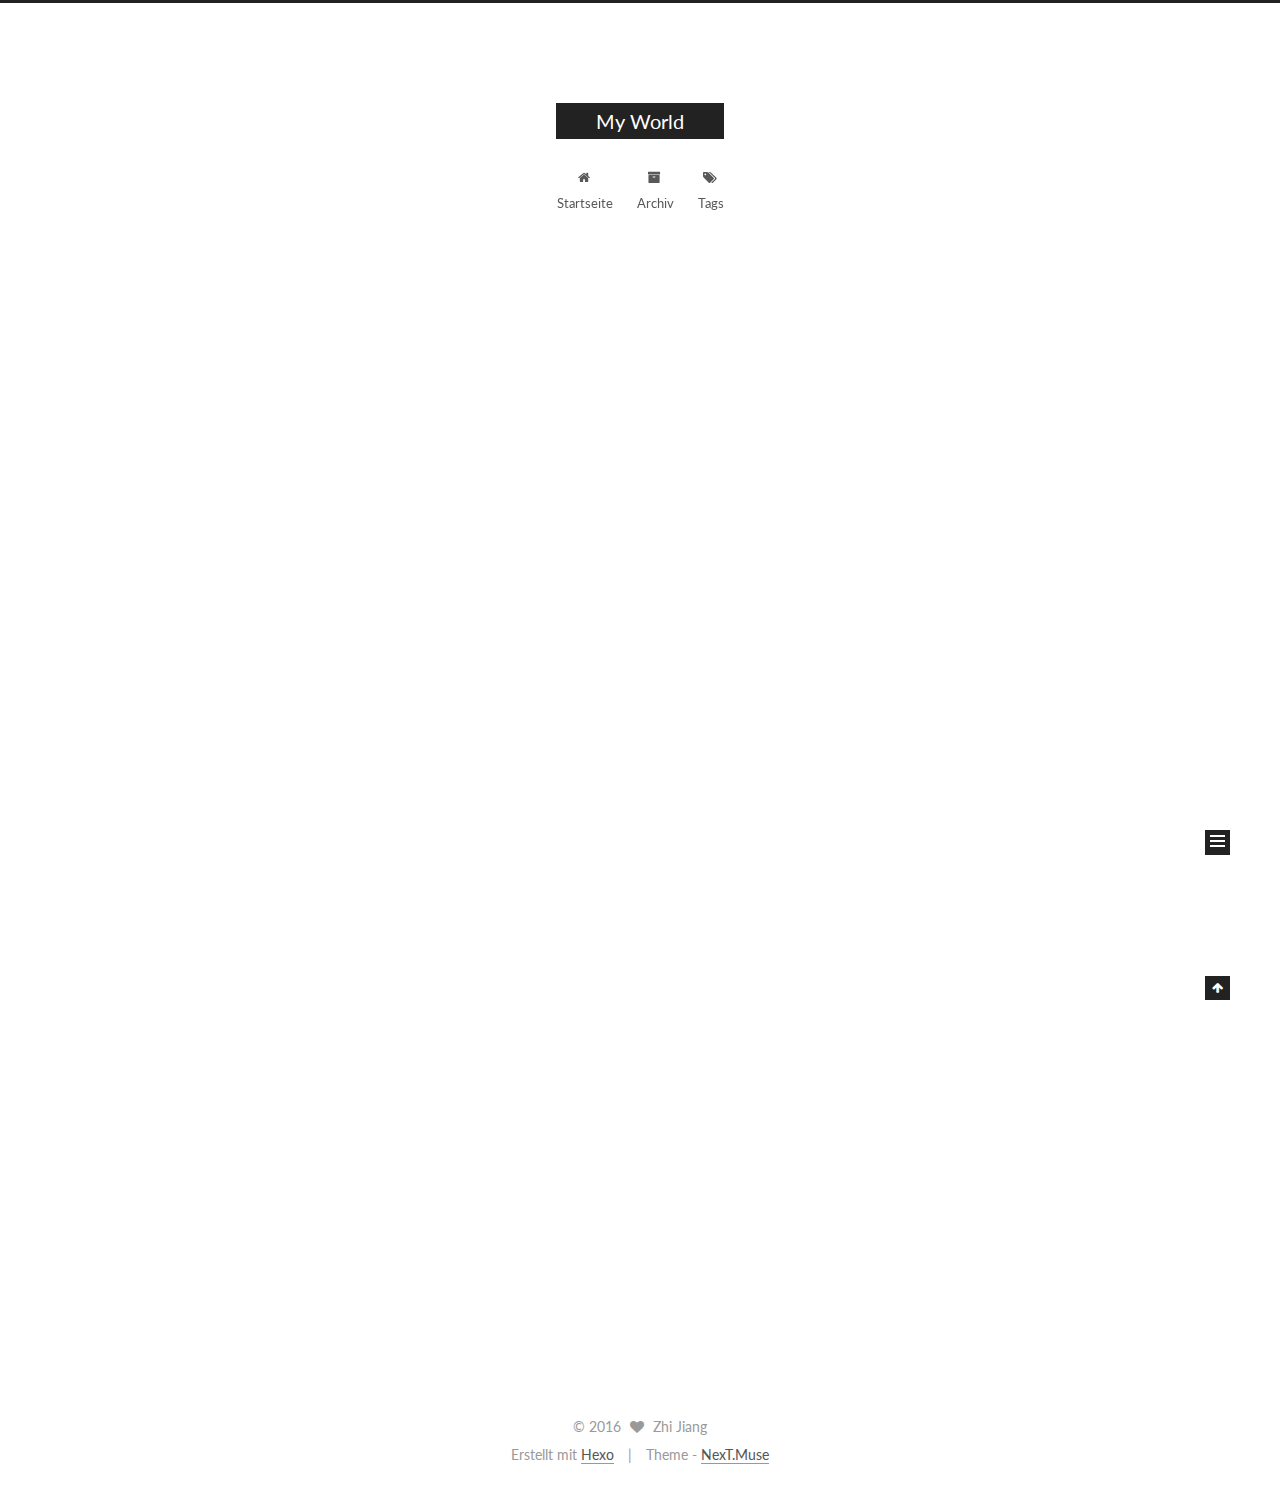
==== commit b23ec6a7: "Site updated: 2016-05-25 20:31:33" ====
--- a/index.html
+++ b/index.html
@@ -1,92 +1,283 @@
-<!DOCTYPE html>
-<html>
+<!doctype html>
+
+
+
+  
+
+
+<html class="theme-next muse use-motion">
 <head>
-  <meta charset="utf-8">
-  
-  <title>Hexo</title>
-  <meta name="viewport" content="width=device-width, initial-scale=1, maximum-scale=1">
-  <meta name="description">
+  <meta charset="UTF-8"/>
+<meta http-equiv="X-UA-Compatible" content="IE=edge,chrome=1" />
+<meta name="viewport" content="width=device-width, initial-scale=1, maximum-scale=1"/>
+
+
+
+<meta http-equiv="Cache-Control" content="no-transform" />
+<meta http-equiv="Cache-Control" content="no-siteapp" />
+
+
+
+
+
+
+
+
+
+
+
+
+  
+  
+  <link href="/vendors/fancybox/source/jquery.fancybox.css?v=2.1.5" rel="stylesheet" type="text/css" />
+
+
+
+
+  
+  
+  
+  
+
+  
+    
+    
+  
+
+  
+
+  
+
+  
+
+  
+
+  
+    
+    
+    <link href="//fonts.googleapis.com/css?family=Lato:300,300italic,400,400italic,700,700italic&subset=latin,latin-ext" rel="stylesheet" type="text/css">
+  
+
+
+
+
+
+
+<link href="/vendors/font-awesome/css/font-awesome.min.css?v=4.4.0" rel="stylesheet" type="text/css" />
+
+<link href="/css/main.css?v=5.0.1" rel="stylesheet" type="text/css" />
+
+
+  <meta name="keywords" content="Hexo, NexT" />
+
+
+
+
+
+
+
+
+  <link rel="shortcut icon" type="image/x-icon" href="/favicon.ico?v=5.0.1" />
+
+
+
+
+
+
+<meta name="description">
 <meta property="og:type" content="website">
-<meta property="og:title" content="Hexo">
+<meta property="og:title" content="My World">
 <meta property="og:url" content="http://yoursite.com/index.html">
-<meta property="og:site_name" content="Hexo">
+<meta property="og:site_name" content="My World">
 <meta property="og:description">
 <meta name="twitter:card" content="summary">
-<meta name="twitter:title" content="Hexo">
+<meta name="twitter:title" content="My World">
 <meta name="twitter:description">
-  
-    <link rel="alternate" href="/atom.xml" title="Hexo" type="application/atom+xml">
-  
-  
-    <link rel="icon" href="/favicon.png">
-  
-  
-    <link href="//fonts.googleapis.com/css?family=Source+Code+Pro" rel="stylesheet" type="text/css">
-  
-  <link rel="stylesheet" href="/css/style.css">
-  
-
+
+
+
+<script type="text/javascript" id="hexo.configuration">
+  var NexT = window.NexT || {};
+  var CONFIG = {
+    scheme: 'Muse',
+    sidebar: {"position":"left","display":"post"},
+    fancybox: true,
+    motion: true,
+    duoshuo: {
+      userId: 0,
+      author: 'Author'
+    }
+  };
+</script>
+
+  <title> My World </title>
 </head>
 
-<body>
-  <div id="container">
-    <div id="wrap">
-      <header id="header">
-  <div id="banner"></div>
-  <div id="header-outer" class="outer">
-    <div id="header-title" class="inner">
-      <h1 id="logo-wrap">
-        <a href="/" id="logo">Hexo</a>
-      </h1>
-      
-    </div>
-    <div id="header-inner" class="inner">
-      <nav id="main-nav">
-        <a id="main-nav-toggle" class="nav-icon"></a>
-        
-          <a class="main-nav-link" href="/">Home</a>
-        
-          <a class="main-nav-link" href="/archives">Archives</a>
-        
-      </nav>
-      <nav id="sub-nav">
-        
-          <a id="nav-rss-link" class="nav-icon" href="/atom.xml" title="RSS Feed"></a>
-        
-        <a id="nav-search-btn" class="nav-icon" title="Search"></a>
-      </nav>
-      <div id="search-form-wrap">
-        <form action="//google.com/search" method="get" accept-charset="UTF-8" class="search-form"><input type="search" name="q" results="0" class="search-form-input" placeholder="Search"><button type="submit" class="search-form-submit">&#xF002;</button><input type="hidden" name="sitesearch" value="http://yoursite.com"></form>
-      </div>
-    </div>
+<body itemscope itemtype="http://schema.org/WebPage" lang="">
+
+  
+
+
+
+
+
+
+
+
+
+
+  
+  
+    
+  
+
+  <div class="container one-collumn sidebar-position-left 
+   page-home 
+ ">
+    <div class="headband"></div>
+
+    <header id="header" class="header" itemscope itemtype="http://schema.org/WPHeader">
+      <div class="header-inner"><div class="site-meta ">
+  
+
+  <div class="custom-logo-site-title">
+    <a href="/"  class="brand" rel="start">
+      <span class="logo-line-before"><i></i></span>
+      <span class="site-title">My World</span>
+      <span class="logo-line-after"><i></i></span>
+    </a>
   </div>
-</header>
-      <div class="outer">
-        <section id="main">
-  
-    <article id="post-hello-world" class="article article-type-post" itemscope itemprop="blogPost">
-  <div class="article-meta">
-    <a href="/2016/05/25/hello-world/" class="article-date">
-  <time datetime="2016-05-26T03:04:24.000Z" itemprop="datePublished">2016-05-25</time>
-</a>
-    
-  </div>
-  <div class="article-inner">
-    
-    
-      <header class="article-header">
-        
-  
-    <h1 itemprop="name">
-      <a class="article-title" href="/2016/05/25/hello-world/">Hello World</a>
-    </h1>
-  
-
+  <p class="site-subtitle"></p>
+</div>
+
+<div class="site-nav-toggle">
+  <button>
+    <span class="btn-bar"></span>
+    <span class="btn-bar"></span>
+    <span class="btn-bar"></span>
+  </button>
+</div>
+
+<nav class="site-nav">
+  
+
+  
+    <ul id="menu" class="menu">
+      
+        
+        <li class="menu-item menu-item-home">
+          <a href="/" rel="section">
+            
+              <i class="menu-item-icon fa fa-fw fa-home"></i> <br />
+            
+            Startseite
+          </a>
+        </li>
+      
+        
+        <li class="menu-item menu-item-archives">
+          <a href="/archives" rel="section">
+            
+              <i class="menu-item-icon fa fa-fw fa-archive"></i> <br />
+            
+            Archiv
+          </a>
+        </li>
+      
+        
+        <li class="menu-item menu-item-tags">
+          <a href="/tags" rel="section">
+            
+              <i class="menu-item-icon fa fa-fw fa-tags"></i> <br />
+            
+            Tags
+          </a>
+        </li>
+      
+
+      
+    </ul>
+  
+
+  
+</nav>
+
+ </div>
+    </header>
+
+    <main id="main" class="main">
+      <div class="main-inner">
+        <div class="content-wrap">
+          <div id="content" class="content">
+            
+  <section id="posts" class="posts-expand">
+    
+      
+
+  
+  
+
+  
+  
+  
+
+  <article class="post post-type-normal " itemscope itemtype="http://schema.org/Article">
+
+    
+      <header class="post-header">
+
+        
+        
+          <h1 class="post-title" itemprop="name headline">
+            
+            
+              
+                
+                <a class="post-title-link" href="/2016/05/25/hello-world/" itemprop="url">
+                  Hello World
+                </a>
+              
+            
+          </h1>
+        
+
+        <div class="post-meta">
+          <span class="post-time">
+            <span class="post-meta-item-icon">
+              <i class="fa fa-calendar-o"></i>
+            </span>
+            <span class="post-meta-item-text">Veröffentlicht am</span>
+            <time itemprop="dateCreated" datetime="2016-05-25T20:04:24-07:00" content="2016-05-25">
+              2016-05-25
+            </time>
+          </span>
+
+          
+
+          
+            
+          
+
+          
+
+          
+          
+
+          
+        </div>
       </header>
     
-    <div class="article-entry" itemprop="articleBody">
-      
-        <p>Welcome to <a href="https://hexo.io/" target="_blank" rel="external">Hexo</a>! This is your very first post. Check <a href="https://hexo.io/docs/" target="_blank" rel="external">documentation</a> for more info. If you get any problems when using Hexo, you can find the answer in <a href="https://hexo.io/docs/troubleshooting.html" target="_blank" rel="external">troubleshooting</a> or you can ask me on <a href="https://github.com/hexojs/hexo/issues" target="_blank" rel="external">GitHub</a>.</p>
+
+
+    <div class="post-body" itemprop="articleBody">
+
+      
+      
+
+      
+        
+          
+            <p>Welcome to <a href="https://hexo.io/" target="_blank" rel="external">Hexo</a>! This is your very first post. Check <a href="https://hexo.io/docs/" target="_blank" rel="external">documentation</a> for more info. If you get any problems when using Hexo, you can find the answer in <a href="https://hexo.io/docs/troubleshooting.html" target="_blank" rel="external">troubleshooting</a> or you can ask me on <a href="https://github.com/hexojs/hexo/issues" target="_blank" rel="external">GitHub</a>.</p>
 <h2 id="Quick-Start"><a href="#Quick-Start" class="headerlink" title="Quick Start"></a>Quick Start</h2><h3 id="Create-a-new-post"><a href="#Create-a-new-post" class="headerlink" title="Create a new post"></a>Create a new post</h3><figure class="highlight bash"><table><tr><td class="gutter"><pre><span class="line">1</span><br></pre></td><td class="code"><pre><span class="line">$ hexo new <span class="string">"My New Post"</span></span><br></pre></td></tr></table></figure>
 <p>More info: <a href="https://hexo.io/docs/writing.html" target="_blank" rel="external">Writing</a></p>
 <h3 id="Run-server"><a href="#Run-server" class="headerlink" title="Run server"></a>Run server</h3><figure class="highlight bash"><table><tr><td class="gutter"><pre><span class="line">1</span><br></pre></td><td class="code"><pre><span class="line">$ hexo server</span><br></pre></td></tr></table></figure>
@@ -96,88 +287,218 @@
 <h3 id="Deploy-to-remote-sites"><a href="#Deploy-to-remote-sites" class="headerlink" title="Deploy to remote sites"></a>Deploy to remote sites</h3><figure class="highlight bash"><table><tr><td class="gutter"><pre><span class="line">1</span><br></pre></td><td class="code"><pre><span class="line">$ hexo deploy</span><br></pre></td></tr></table></figure>
 <p>More info: <a href="https://hexo.io/docs/deployment.html" target="_blank" rel="external">Deployment</a></p>
 
+          
+        
       
     </div>
-    <footer class="article-footer">
-      <a data-url="http://yoursite.com/2016/05/25/hello-world/" data-id="cionq7cwg0000buj67g8ugeqm" class="article-share-link">Share</a>
-      
+
+    <div>
+      
+    </div>
+
+    <div>
+      
+    </div>
+
+    <footer class="post-footer">
+      
+
+      
+
+      
+      
+        <div class="post-eof"></div>
       
     </footer>
-  </div>
-  
-</article>
-
-
-  
-
-</section>
-        
-          <aside id="sidebar">
-  
-    
-
-  
-    
-
-  
-    
-  
-    
-  <div class="widget-wrap">
-    <h3 class="widget-title">Archives</h3>
-    <div class="widget">
-      <ul class="archive-list"><li class="archive-list-item"><a class="archive-list-link" href="/archives/2016/05/">May 2016</a></li></ul>
+  </article>
+
+
+    
+  </section>
+
+  
+
+
+          </div>
+          
+
+
+          
+
+        </div>
+        
+          
+  
+  <div class="sidebar-toggle">
+    <div class="sidebar-toggle-line-wrap">
+      <span class="sidebar-toggle-line sidebar-toggle-line-first"></span>
+      <span class="sidebar-toggle-line sidebar-toggle-line-middle"></span>
+      <span class="sidebar-toggle-line sidebar-toggle-line-last"></span>
     </div>
   </div>
 
-
-  
-    
-  <div class="widget-wrap">
-    <h3 class="widget-title">Recent Posts</h3>
-    <div class="widget">
-      <ul>
-        
-          <li>
-            <a href="/2016/05/25/hello-world/">Hello World</a>
-          </li>
-        
-      </ul>
+  <aside id="sidebar" class="sidebar">
+    <div class="sidebar-inner">
+
+      
+
+      
+
+      <section class="site-overview sidebar-panel  sidebar-panel-active ">
+        <div class="site-author motion-element" itemprop="author" itemscope itemtype="http://schema.org/Person">
+          <img class="site-author-image" itemprop="image"
+               src="/images/avatar.gif"
+               alt="Zhi Jiang" />
+          <p class="site-author-name" itemprop="name">Zhi Jiang</p>
+          <p class="site-description motion-element" itemprop="description"></p>
+        </div>
+        <nav class="site-state motion-element">
+          <div class="site-state-item site-state-posts">
+            <a href="/archives">
+              <span class="site-state-item-count">1</span>
+              <span class="site-state-item-name">Artikel</span>
+            </a>
+          </div>
+
+          
+
+          
+
+        </nav>
+
+        
+
+        <div class="links-of-author motion-element">
+          
+        </div>
+
+        
+        
+
+        
+        
+
+      </section>
+
+      
+
+    </div>
+  </aside>
+
+
+        
+      </div>
+    </main>
+
+    <footer id="footer" class="footer">
+      <div class="footer-inner">
+        <div class="copyright" >
+  
+  &copy; 
+  <span itemprop="copyrightYear">2016</span>
+  <span class="with-love">
+    <i class="fa fa-heart"></i>
+  </span>
+  <span class="author" itemprop="copyrightHolder">Zhi Jiang</span>
+</div>
+
+<div class="powered-by">
+  Erstellt mit  <a class="theme-link" href="http://hexo.io">Hexo</a>
+</div>
+
+<div class="theme-info">
+  Theme -
+  <a class="theme-link" href="https://github.com/iissnan/hexo-theme-next">
+    NexT.Muse
+  </a>
+</div>
+
+        
+
+        
+      </div>
+    </footer>
+
+    <div class="back-to-top">
+      <i class="fa fa-arrow-up"></i>
     </div>
   </div>
 
   
-</aside>
-        
-      </div>
-      <footer id="footer">
-  
-  <div class="outer">
-    <div id="footer-info" class="inner">
-      &copy; 2016 John Doe<br>
-      Powered by <a href="http://hexo.io/" target="_blank">Hexo</a>
-    </div>
-  </div>
-</footer>
-    </div>
-    <nav id="mobile-nav">
-  
-    <a href="/" class="mobile-nav-link">Home</a>
-  
-    <a href="/archives" class="mobile-nav-link">Archives</a>
-  
-</nav>
-    
-
-<script src="//ajax.googleapis.com/ajax/libs/jquery/2.0.3/jquery.min.js"></script>
-
-
-  <link rel="stylesheet" href="/fancybox/jquery.fancybox.css">
-  <script src="/fancybox/jquery.fancybox.pack.js"></script>
-
-
-<script src="/js/script.js"></script>
-
-  </div>
+
+<script type="text/javascript">
+  if (Object.prototype.toString.call(window.Promise) !== '[object Function]') {
+    window.Promise = null;
+  }
+</script>
+
+
+
+
+
+
+
+
+
+  
+
+
+
+  
+  <script type="text/javascript" src="/vendors/jquery/index.js?v=2.1.3"></script>
+
+  
+  <script type="text/javascript" src="/vendors/fastclick/lib/fastclick.min.js?v=1.0.6"></script>
+
+  
+  <script type="text/javascript" src="/vendors/jquery_lazyload/jquery.lazyload.js?v=1.9.7"></script>
+
+  
+  <script type="text/javascript" src="/vendors/velocity/velocity.min.js?v=1.2.1"></script>
+
+  
+  <script type="text/javascript" src="/vendors/velocity/velocity.ui.min.js?v=1.2.1"></script>
+
+  
+  <script type="text/javascript" src="/vendors/fancybox/source/jquery.fancybox.pack.js?v=2.1.5"></script>
+
+
+  
+
+
+  <script type="text/javascript" src="/js/src/utils.js?v=5.0.1"></script>
+
+  <script type="text/javascript" src="/js/src/motion.js?v=5.0.1"></script>
+
+
+
+  
+  
+
+  
+
+  
+
+
+  <script type="text/javascript" src="/js/src/bootstrap.js?v=5.0.1"></script>
+
+
+
+  
+
+
+
+  
+
+
+
+  
+  
+  
+
+  
+
+  
+
 </body>
-</html>+</html>
--- a/css/main.css
+++ b/css/main.css
@@ -0,0 +1,2182 @@
+/* normalize.css v3.0.2 | MIT License | git.io/normalize */
+html {
+  font-family: sans-serif; /* 1 */
+  -ms-text-size-adjust: 100%; /* 2 */
+  -webkit-text-size-adjust: 100%; /* 2 */
+}
+body {
+  margin: 0;
+}
+article,
+aside,
+details,
+figcaption,
+figure,
+footer,
+header,
+hgroup,
+main,
+menu,
+nav,
+section,
+summary {
+  display: block;
+}
+audio,
+canvas,
+progress,
+video {
+  display: inline-block; /* 1 */
+  vertical-align: baseline; /* 2 */
+}
+audio:not([controls]) {
+  display: none;
+  height: 0;
+}
+[hidden],
+template {
+  display: none;
+}
+a {
+  background-color: transparent;
+}
+a:active,
+a:hover {
+  outline: 0;
+}
+abbr[title] {
+  border-bottom: 1px dotted;
+}
+b,
+strong {
+  font-weight: bold;
+}
+dfn {
+  font-style: italic;
+}
+h1 {
+  font-size: 2em;
+  margin: 0.67em 0;
+}
+mark {
+  background: #ff0;
+  color: #000;
+}
+small {
+  font-size: 80%;
+}
+sub,
+sup {
+  font-size: 75%;
+  line-height: 0;
+  position: relative;
+  vertical-align: baseline;
+}
+sup {
+  top: -0.5em;
+}
+sub {
+  bottom: -0.25em;
+}
+img {
+  border: 0;
+}
+svg:not(:root) {
+  overflow: hidden;
+}
+figure {
+  margin: 1em 40px;
+}
+hr {
+  -moz-box-sizing: content-box;
+  box-sizing: content-box;
+  height: 0;
+}
+pre {
+  overflow: auto;
+}
+code,
+kbd,
+pre,
+samp {
+  font-family: monospace, monospace;
+  font-size: 1em;
+}
+button,
+input,
+optgroup,
+select,
+textarea {
+  color: inherit; /* 1 */
+  font: inherit; /* 2 */
+  margin: 0; /* 3 */
+}
+button {
+  overflow: visible;
+}
+button,
+select {
+  text-transform: none;
+}
+button,
+html input[type="button"],
+input[type="reset"],
+input[type="submit"] {
+  -webkit-appearance: button; /* 2 */
+  cursor: pointer; /* 3 */
+}
+button[disabled],
+html input[disabled] {
+  cursor: default;
+}
+button::-moz-focus-inner,
+input::-moz-focus-inner {
+  border: 0;
+  padding: 0;
+}
+input {
+  line-height: normal;
+}
+input[type="checkbox"],
+input[type="radio"] {
+  box-sizing: border-box; /* 1 */
+  padding: 0; /* 2 */
+}
+input[type="number"]::-webkit-inner-spin-button,
+input[type="number"]::-webkit-outer-spin-button {
+  height: auto;
+}
+input[type="search"] {
+  -webkit-appearance: textfield; /* 1 */
+  -moz-box-sizing: content-box;
+  -webkit-box-sizing: content-box; /* 2 */
+  box-sizing: content-box;
+}
+input[type="search"]::-webkit-search-cancel-button,
+input[type="search"]::-webkit-search-decoration {
+  -webkit-appearance: none;
+}
+fieldset {
+  border: 1px solid #c0c0c0;
+  margin: 0 2px;
+  padding: 0.35em 0.625em 0.75em;
+}
+legend {
+  border: 0; /* 1 */
+  padding: 0; /* 2 */
+}
+textarea {
+  overflow: auto;
+}
+optgroup {
+  font-weight: bold;
+}
+table {
+  border-collapse: collapse;
+  border-spacing: 0;
+}
+td,
+th {
+  padding: 0;
+}
+::selection {
+  background: #262a30;
+  color: #fff;
+}
+body {
+  position: relative;
+  font-family: 'Lato', "PingFang SC", "Microsoft YaHei", sans-serif;
+  font-size: 14px;
+  line-height: 2;
+  color: #555;
+  background: #fff;
+}
+@media (max-width: 767px) {
+  body {
+    padding-right: 0 !important;
+  }
+}
+@media (min-width: 768px) and (max-width: 991px) {
+  body {
+    padding-right: 0 !important;
+  }
+}
+@media (min-width: 1600px) {
+  body {
+    font-size: 16px;
+  }
+}
+h1,
+h2,
+h3,
+h4,
+h5,
+h6 {
+  margin: 0;
+  padding: 0;
+  font-weight: bold;
+  line-height: 1.5;
+  font-family: 'Lato', "PingFang SC", "Microsoft YaHei", sans-serif;
+}
+h2,
+h3,
+h4,
+h5,
+h6 {
+  margin: 20px 0 15px;
+}
+h1 {
+  font-size: 22px;
+}
+@media (max-width: 767px) {
+  h1 {
+    font-size: 18px;
+  }
+}
+h2 {
+  font-size: 20px;
+}
+@media (max-width: 767px) {
+  h2 {
+    font-size: 16px;
+  }
+}
+h3 {
+  font-size: 18px;
+}
+@media (max-width: 767px) {
+  h3 {
+    font-size: 14px;
+  }
+}
+h4 {
+  font-size: 16px;
+}
+@media (max-width: 767px) {
+  h4 {
+    font-size: 12px;
+  }
+}
+h5 {
+  font-size: 14px;
+}
+@media (max-width: 767px) {
+  h5 {
+    font-size: 10px;
+  }
+}
+h6 {
+  font-size: 12px;
+}
+@media (max-width: 767px) {
+  h6 {
+    font-size: 8px;
+  }
+}
+p {
+  margin: 0 0 25px 0;
+}
+a {
+  color: #555;
+  text-decoration: none;
+  border-bottom: 1px solid #999;
+  word-wrap: break-word;
+}
+a:hover {
+  color: #222;
+  border-bottom-color: #222;
+}
+ul {
+  list-style: none;
+}
+blockquote {
+  margin: 0;
+  padding: 0;
+}
+img {
+  display: block;
+  margin: auto;
+  max-width: 100%;
+  height: auto;
+}
+hr {
+  margin: 40px 0;
+  height: 3px;
+  border: none;
+  background-color: #ddd;
+  background-image: repeating-linear-gradient(-45deg, #fff, #fff 4px, transparent 4px, transparent 8px);
+}
+blockquote {
+  padding: 0 15px;
+  color: #666;
+  border-left: 4px solid #ddd;
+}
+blockquote cite::before {
+  content: "-";
+  padding: 0 5px;
+}
+dt {
+  font-weight: 700;
+}
+dd {
+  margin: 0;
+  padding: 0;
+}
+.text-left {
+  text-align: left;
+}
+.text-center {
+  text-align: center;
+}
+.text-right {
+  text-align: right;
+}
+.text-justify {
+  text-align: justify;
+}
+.text-nowrap {
+  white-space: nowrap;
+}
+.text-lowercase {
+  text-transform: lowercase;
+}
+.text-uppercase {
+  text-transform: uppercase;
+}
+.text-capitalize {
+  text-transform: capitalize;
+}
+.center-block {
+  display: block;
+  margin-left: auto;
+  margin-right: auto;
+}
+.clearfix:before,
+.clearfix:after {
+  content: " ";
+  display: table;
+}
+.clearfix:after {
+  clear: both;
+}
+.pullquote {
+  width: 45%;
+}
+.pullquote.left {
+  float: left;
+  margin-left: 5px;
+  margin-right: 10px;
+}
+.pullquote.right {
+  float: right;
+  margin-left: 10px;
+  margin-right: 5px;
+}
+.affix.affix.affix {
+  position: fixed;
+}
+.translation {
+  margin-top: -20px;
+  font-size: 14px;
+  color: #999;
+}
+.scrollbar-measure {
+  width: 100px;
+  height: 100px;
+  overflow: scroll;
+  position: absolute;
+  top: -9999px;
+}
+.use-motion .motion-element {
+  opacity: 0;
+}
+#local-search-input {
+  padding: 3px;
+  border: none;
+  text-indent: 14px;
+  border-radius: 0;
+  width: 140px;
+  outline: none;
+  border-bottom: 1px solid #999;
+  background: inherit;
+  opacity: 0.5;
+}
+#local-search-input:focus {
+  opacity: 1;
+}
+.search-icon {
+  position: absolute;
+  top: 9px;
+}
+table {
+  margin: 20px 0;
+  width: 100%;
+  border-collapse: collapse;
+  border-spacing: 0;
+  border: 1px solid #ddd;
+  font-size: 14px;
+  table-layout: fixed;
+  word-wrap: break-all;
+}
+table>tbody>tr:nth-of-type(odd) {
+  background-color: #f9f9f9;
+}
+table>tbody>tr:hover {
+  background-color: #f5f5f5;
+}
+caption,
+th,
+td {
+  padding: 8px;
+  text-align: left;
+  vertical-align: middle;
+  font-weight: normal;
+}
+th,
+td {
+  border-bottom: 3px solid #ddd;
+  border-right: 1px solid #eee;
+}
+th {
+  padding-bottom: 10px;
+  font-weight: 700;
+}
+td {
+  border-bottom-width: 1px;
+}
+html,
+body {
+  height: 100%;
+}
+.container {
+  position: relative;
+  min-height: 100%;
+}
+.header-inner {
+  margin: 0 auto;
+  padding: 100px 0 70px;
+  width: 700px;
+}
+@media (min-width: 1600px) {
+  .container .header-inner {
+    width: 900px;
+  }
+}
+.main {
+  padding-bottom: 150px;
+}
+.main-inner {
+  margin: 0 auto;
+  width: 700px;
+}
+@media (min-width: 1600px) {
+  .container .main-inner {
+    width: 900px;
+  }
+}
+.footer {
+  position: absolute;
+  left: 0;
+  bottom: 0;
+  width: 100%;
+  min-height: 50px;
+}
+.footer-inner {
+  box-sizing: border-box;
+  margin: 20px auto;
+  width: 700px;
+}
+@media (min-width: 1600px) {
+  .container .footer-inner {
+    width: 900px;
+  }
+}
+pre,
+.highlight {
+  overflow: auto;
+  margin: 20px 0;
+  padding: 15px;
+  font-size: 13px;
+  color: #4d4d4c;
+  background: #f7f7f7;
+  line-height: 1.6;
+}
+pre,
+code {
+  font-family: consolas, Menlo, "PingFang SC", "Microsoft YaHei", monospace;
+}
+code {
+  padding: 2px 4px;
+  word-break: break-all;
+  color: #555;
+  background: #eee;
+  border-radius: 4px;
+  font-size: 13px;
+}
+pre code {
+  padding: 0;
+  color: #4d4d4c;
+  background: none;
+  text-shadow: none;
+}
+.highlight pre {
+  border: none;
+  margin: 0;
+  padding: 1px;
+}
+.highlight table {
+  margin: 0;
+  width: auto;
+  border: none;
+}
+.highlight td {
+  border: none;
+  padding: 0;
+}
+.highlight figcaption {
+  font-size: 1em;
+  color: #4d4d4c;
+  line-height: 1em;
+  margin-bottom: 1em;
+}
+.highlight figcaption:before,
+.highlight figcaption:after {
+  content: " ";
+  display: table;
+}
+.highlight figcaption:after {
+  clear: both;
+}
+.highlight figcaption a {
+  float: right;
+  color: #4d4d4c;
+}
+.highlight figcaption a:hover {
+  border-bottom-color: #4d4d4c;
+}
+.highlight .gutter pre {
+  color: #666;
+  text-align: right;
+  padding-right: 20px;
+}
+.highlight .line {
+  height: 20px;
+}
+.gist table {
+  width: auto;
+}
+.gist table td {
+  border: none;
+}
+pre .comment {
+  color: #8e908c;
+}
+pre .variable,
+pre .attribute,
+pre .tag,
+pre .regexp,
+pre .ruby .constant,
+pre .xml .tag .title,
+pre .xml .pi,
+pre .xml .doctype,
+pre .html .doctype,
+pre .css .id,
+pre .css .class,
+pre .css .pseudo {
+  color: #c82829;
+}
+pre .number,
+pre .preprocessor,
+pre .built_in,
+pre .literal,
+pre .params,
+pre .constant,
+pre .command {
+  color: #f5871f;
+}
+pre .ruby .class .title,
+pre .css .rules .attribute,
+pre .string,
+pre .value,
+pre .inheritance,
+pre .header,
+pre .ruby .symbol,
+pre .xml .cdata,
+pre .special,
+pre .number,
+pre .formula {
+  color: #718c00;
+}
+pre .title,
+pre .css .hexcolor {
+  color: #3e999f;
+}
+pre .function,
+pre .python .decorator,
+pre .python .title,
+pre .ruby .function .title,
+pre .ruby .title .keyword,
+pre .perl .sub,
+pre .javascript .title,
+pre .coffeescript .title {
+  color: #4271ae;
+}
+pre .keyword,
+pre .javascript .function {
+  color: #8959a8;
+}
+.full-image.full-image.full-image {
+  border: none;
+  max-width: 100%;
+  width: auto;
+  margin: 20px auto;
+}
+@media (min-width: 992px) {
+  .full-image.full-image.full-image {
+    max-width: none;
+    width: 126%;
+    margin: 0 -13%;
+  }
+}
+.blockquote-center,
+.page-home .post-type-quote blockquote,
+.page-post-detail .post-type-quote blockquote {
+  position: relative;
+  margin: 40px 0;
+  padding: 0;
+  border-left: none;
+  text-align: center;
+}
+.blockquote-center::before,
+.page-home .post-type-quote blockquote::before,
+.page-post-detail .post-type-quote blockquote::before,
+.blockquote-center::after,
+.page-home .post-type-quote blockquote::after,
+.page-post-detail .post-type-quote blockquote::after {
+  position: absolute;
+  content: ' ';
+  display: block;
+  width: 100%;
+  height: 24px;
+  opacity: 0.2;
+  background-repeat: no-repeat;
+  background-position: 0 -6px;
+  background-size: 22px 22px;
+}
+.blockquote-center::before,
+.page-home .post-type-quote blockquote::before,
+.page-post-detail .post-type-quote blockquote::before {
+  top: -20px;
+  background-image: url("../images/quote-l.svg");
+  border-top: 1px solid #ccc;
+}
+.blockquote-center::after,
+.page-home .post-type-quote blockquote::after,
+.page-post-detail .post-type-quote blockquote::after {
+  bottom: -20px;
+  background-image: url("../images/quote-r.svg");
+  border-bottom: 1px solid #ccc;
+  background-position: 100% 8px;
+}
+.blockquote-center p,
+.page-home .post-type-quote blockquote p,
+.page-post-detail .post-type-quote blockquote p,
+.blockquote-center div,
+.page-home .post-type-quote blockquote div,
+.page-post-detail .post-type-quote blockquote div {
+  text-align: center;
+}
+.post .post-body .group-picture img {
+  box-sizing: border-box;
+  padding: 0 3px;
+  border: none;
+}
+.post .group-picture-row {
+  overflow: hidden;
+  margin-top: 6px;
+}
+.post .group-picture-row:first-child {
+  margin-top: 0;
+}
+.post .group-picture-column {
+  float: left;
+}
+.page-post-detail .post-body .group-picture-column {
+  float: none;
+  margin-top: 10px;
+  width: auto !important;
+}
+.page-post-detail .post-body .group-picture-column img {
+  margin: 0 auto;
+}
+.page-archive .group-picture-container {
+  overflow: hidden;
+}
+.page-archive .group-picture-row {
+  float: left;
+}
+.page-archive .group-picture-row:first-child {
+  margin-top: 6px;
+}
+.page-archive .group-picture-column {
+  max-width: 150px;
+  max-height: 150px;
+}
+.btn {
+  display: inline-block;
+  padding: 0 20px;
+  font-size: 14px;
+  color: #fff;
+  background: #222;
+  border: 2px solid #222;
+  text-decoration: none;
+  border-radius: 0;
+  transition-property: background-color;
+  transition-duration: 0.2s;
+  transition-timing-function: ease-in-out;
+  transition-delay: 0s;
+}
+.btn:hover,
+.post-more-link .btn:hover {
+  border-color: #222;
+  color: #222;
+  background: #fff;
+}
+.btn-bar {
+  display: block;
+  width: 22px;
+  height: 2px;
+  background: #555;
+  border-radius: 1px;
+}
+.btn-bar+.btn-bar {
+  margin-top: 4px;
+}
+.pagination {
+  margin: 120px 0 40px;
+  text-align: center;
+  border-top: 1px solid #eee;
+}
+.page-number-basic,
+.pagination .prev,
+.pagination .next,
+.pagination .page-number,
+.pagination .space {
+  display: inline-block;
+  position: relative;
+  top: -1px;
+  margin: 0 10px;
+  padding: 0 10px;
+  line-height: 30px;
+}
+@media (max-width: 767px) {
+  .page-number-basic,
+  .pagination .prev,
+  .pagination .next,
+  .pagination .page-number,
+  .pagination .space {
+    margin: 0 5px;
+  }
+}
+.pagination .prev,
+.pagination .next,
+.pagination .page-number {
+  border-bottom: 0;
+  border-top: 1px solid #eee;
+  transition-property: border-color;
+  transition-duration: 0.2s;
+  transition-timing-function: ease-in-out;
+  transition-delay: 0s;
+}
+.pagination .prev:hover,
+.pagination .next:hover,
+.pagination .page-number:hover {
+  border-top-color: #222;
+}
+.pagination .space {
+  padding: 0;
+  margin: 0;
+}
+.pagination .prev {
+  margin-left: 0;
+}
+.pagination .next {
+  margin-right: 0;
+}
+.pagination .page-number.current {
+  color: #fff;
+  background: #ccc;
+  border-top-color: #ccc;
+}
+@media (max-width: 767px) {
+  .pagination {
+    border-top: none;
+  }
+  .pagination .prev,
+  .pagination .next,
+  .pagination .page-number {
+    margin-bottom: 10px;
+    border-top: 0;
+    border-bottom: 1px solid #eee;
+  }
+  .pagination .prev:hover,
+  .pagination .next:hover,
+  .pagination .page-number:hover {
+    border-bottom-color: #222;
+  }
+}
+.comments {
+  margin: 60px 20px 0;
+}
+.tag-cloud {
+  text-align: center;
+}
+.tag-cloud a {
+  display: inline-block;
+  margin: 10px;
+}
+.back-to-top {
+  box-sizing: border-box;
+  position: fixed;
+  bottom: -100px;
+  right: 50px;
+  z-index: 1050;
+  padding: 0 6px;
+  width: 25px;
+  background: #222;
+  font-size: 12px;
+  opacity: 1;
+  color: #fff;
+  cursor: pointer;
+  text-align: center;
+  -webkit-transform: translateZ(0);
+  transition-property: bottom;
+  transition-duration: 0.2s;
+  transition-timing-function: ease-in-out;
+  transition-delay: 0s;
+}
+@media (max-width: 767px) {
+  .back-to-top {
+    display: none;
+  }
+}
+@media (min-width: 768px) and (max-width: 991px) {
+  .back-to-top {
+    display: none;
+  }
+}
+.back-to-top.back-to-top-on {
+  bottom: 19px;
+}
+.header {
+  background: #fff;
+}
+.header-inner {
+  position: relative;
+}
+.headband {
+  height: 3px;
+  background: #222;
+}
+.site-meta {
+  margin: 0;
+  text-align: center;
+}
+@media (max-width: 767px) {
+  .site-meta {
+    text-align: center;
+  }
+}
+.brand {
+  position: relative;
+  display: inline-block;
+  padding: 0 40px;
+  color: #fff;
+  background: #222;
+  border-bottom: none;
+}
+.brand:hover {
+  color: #fff;
+}
+.logo {
+  display: inline-block;
+  margin-right: 5px;
+  line-height: 36px;
+  vertical-align: top;
+}
+.site-title {
+  display: inline-block;
+  vertical-align: top;
+  line-height: 36px;
+  font-size: 20px;
+  font-weight: normal;
+  font-family: 'Lato', "PingFang SC", "Microsoft YaHei", sans-serif;
+}
+.site-subtitle {
+  margin-top: 10px;
+  font-size: 13px;
+  color: #999;
+}
+.use-motion .brand {
+  opacity: 0;
+}
+.use-motion .logo,
+.use-motion .site-title,
+.use-motion .site-subtitle {
+  opacity: 0;
+  position: relative;
+  top: -10px;
+}
+.site-nav-toggle {
+  display: none;
+  position: absolute;
+  top: 10px;
+  left: 10px;
+}
+@media (max-width: 767px) {
+  .site-nav-toggle {
+    display: block;
+  }
+}
+.site-nav-toggle button {
+  margin-top: 2px;
+  padding: 9px 10px;
+  background: transparent;
+  border: none;
+}
+@media (max-width: 767px) {
+  .site-nav {
+    display: none;
+    margin: 0 -10px;
+    padding: 0 10px;
+    clear: both;
+    border-top: 1px solid #ddd;
+  }
+}
+@media (min-width: 768px) and (max-width: 991px) {
+  .site-nav {
+    display: block !important;
+  }
+}
+@media (min-width: 992px) {
+  .site-nav {
+    display: block !important;
+  }
+}
+.menu {
+  margin-top: 20px;
+  padding-left: 0;
+  text-align: center;
+}
+.menu .menu-item {
+  display: inline-block;
+  margin: 0 10px;
+}
+@media screen and (max-width: 767px) {
+  .menu .menu-item {
+    margin-top: 10px;
+  }
+}
+.menu .menu-item a {
+  display: block;
+  font-size: 13px;
+  text-transform: capitalize;
+  line-height: inherit;
+  border-bottom: 1px solid transparent;
+  transition-property: border-color;
+  transition-duration: 0.2s;
+  transition-timing-function: ease-in-out;
+  transition-delay: 0s;
+}
+.menu .menu-item a:hover {
+  border-bottom-color: #222;
+}
+.menu .menu-item .fa {
+  margin-right: 5px;
+}
+.use-motion .menu-item {
+  opacity: 0;
+}
+.post-body {
+  font-family: 'Lato', "PingFang SC", "Microsoft YaHei", sans-serif;
+}
+@media (max-width: 767px) {
+  .post-body {
+    word-break: break-word;
+  }
+}
+.post-body .fancybox img {
+  display: block !important;
+  margin: 0 auto;
+  cursor: pointer;
+  cursor: zoom-in;
+  cursor: -webkit-zoom-in;
+}
+.post-body .image-caption,
+.post-body .figure .caption {
+  margin: 10px auto 15px;
+  text-align: center;
+  font-size: 14px;
+  color: #999;
+  font-weight: bold;
+  line-height: 1;
+}
+.post-sticky-flag {
+  display: inline-block;
+  font-size: 16px;
+  -ms-transform: rotate(30deg);
+  -webkit-transform: rotate(30deg);
+  -moz-transform: rotate(30deg);
+  -ms-transform: rotate(30deg);
+  -o-transform: rotate(30deg);
+  transform: rotate(30deg);
+}
+.posts-expand {
+  padding-top: 40px;
+}
+@media (max-width: 767px) {
+  .posts-expand {
+    margin: 0 20px;
+  }
+  .post-body pre,
+  .post-body .highlight {
+    padding: 10px;
+  }
+  .post-body pre .gutter pre,
+  .post-body .highlight .gutter pre {
+    padding-right: 10px;
+  }
+}
+@media (min-width: 992px) {
+  .posts-expand .post-body {
+    text-align: justify;
+  }
+}
+.posts-expand .post-body h2,
+.posts-expand .post-body h3,
+.posts-expand .post-body h4,
+.posts-expand .post-body h5,
+.posts-expand .post-body h6 {
+  padding-top: 10px;
+}
+.posts-expand .post-body h2 .header-anchor,
+.posts-expand .post-body h3 .header-anchor,
+.posts-expand .post-body h4 .header-anchor,
+.posts-expand .post-body h5 .header-anchor,
+.posts-expand .post-body h6 .header-anchor {
+  float: right;
+  margin-left: 10px;
+  color: #ccc;
+  border-bottom-style: none;
+  visibility: hidden;
+}
+.posts-expand .post-body h2 .header-anchor:hover,
+.posts-expand .post-body h3 .header-anchor:hover,
+.posts-expand .post-body h4 .header-anchor:hover,
+.posts-expand .post-body h5 .header-anchor:hover,
+.posts-expand .post-body h6 .header-anchor:hover {
+  color: inherit;
+}
+.posts-expand .post-body h2:hover .header-anchor,
+.posts-expand .post-body h3:hover .header-anchor,
+.posts-expand .post-body h4:hover .header-anchor,
+.posts-expand .post-body h5:hover .header-anchor,
+.posts-expand .post-body h6:hover .header-anchor {
+  visibility: visible;
+}
+.posts-expand .post-body ul li {
+  list-style: circle;
+}
+.posts-expand .post-body img {
+  box-sizing: border-box;
+  margin: auto;
+  padding: 3px;
+  border: 1px solid #ddd;
+}
+.posts-expand .fancybox img {
+  margin: 0 auto;
+}
+@media (max-width: 767px) {
+  .posts-collapse {
+    margin: 0 20px;
+  }
+  .posts-collapse .post-title,
+  .posts-collapse .post-meta {
+    display: block;
+    width: auto;
+    text-align: left;
+  }
+}
+.posts-collapse {
+  position: relative;
+  z-index: 1010;
+  margin-left: 55px;
+}
+.posts-collapse::after {
+  content: " ";
+  position: absolute;
+  top: 20px;
+  left: 0;
+  margin-left: -2px;
+  width: 4px;
+  height: 100%;
+  background: #f5f5f5;
+  z-index: -1;
+}
+@media (max-width: 767px) {
+  .posts-collapse {
+    margin: 0 20px;
+  }
+}
+.posts-collapse .collection-title {
+  position: relative;
+  margin: 60px 0;
+}
+.posts-collapse .collection-title h2 {
+  margin-left: 20px;
+}
+.posts-collapse .collection-title small {
+  color: #bbb;
+}
+.posts-collapse .collection-title::before {
+  content: " ";
+  position: absolute;
+  left: 0;
+  top: 50%;
+  margin-left: -4px;
+  margin-top: -4px;
+  width: 8px;
+  height: 8px;
+  background: #bbb;
+  border-radius: 50%;
+}
+.posts-collapse .post {
+  margin: 30px 0;
+}
+.posts-collapse .post-header {
+  position: relative;
+  transition-duration: 0.2s;
+  transition-timing-function: ease-in-out;
+  transition-delay: 0s;
+  transition-property: border;
+  border-bottom: 1px dashed #ccc;
+}
+.posts-collapse .post-header::before {
+  content: " ";
+  position: absolute;
+  left: 0;
+  top: 12px;
+  width: 6px;
+  height: 6px;
+  margin-left: -4px;
+  background: #bbb;
+  border-radius: 50%;
+  border: 1px solid #fff;
+  transition-duration: 0.2s;
+  transition-timing-function: ease-in-out;
+  transition-delay: 0s;
+  transition-property: background;
+}
+.posts-collapse .post-header:hover {
+  border-bottom-color: #666;
+}
+.posts-collapse .post-header:hover::before {
+  background: #222;
+}
+.posts-collapse .post-meta {
+  position: absolute;
+  font-size: 12px;
+  left: 20px;
+  top: 5px;
+}
+.posts-collapse .post-comments-count {
+  display: none;
+}
+.posts-collapse .post-title {
+  margin-left: 60px;
+  font-size: 16px;
+  font-weight: normal;
+  line-height: inherit;
+}
+.posts-collapse .post-title::after {
+  margin-left: 3px;
+  opacity: 0.6;
+}
+.posts-collapse .post-title a {
+  color: #666;
+  border-bottom: none;
+}
+.page-home .post-type-quote .post-header,
+.page-post-detail .post-type-quote .post-header,
+.page-home .post-type-quote .post-tags,
+.page-post-detail .post-type-quote .post-tags {
+  display: none;
+}
+.posts-expand .post-title {
+  font-size: 26px;
+  text-align: center;
+  word-break: break-word;
+  font-weight: 400;
+}
+@media (max-width: 767px) {
+  .posts-expand .post-title {
+    font-size: 22px;
+  }
+}
+.posts-expand .post-title-link {
+  display: inline-block;
+  position: relative;
+  color: #555;
+  border-bottom: none;
+  line-height: 1.2;
+  vertical-align: top;
+}
+.posts-expand .post-title-link::before {
+  content: "";
+  position: absolute;
+  width: 100%;
+  height: 2px;
+  bottom: 0;
+  left: 0;
+  background-color: #000;
+  visibility: hidden;
+  -webkit-transform: scaleX(0);
+  -moz-transform: scaleX(0);
+  -ms-transform: scaleX(0);
+  -o-transform: scaleX(0);
+  transform: scaleX(0);
+  transition-duration: 0.2s;
+  transition-timing-function: ease-in-out;
+  transition-delay: 0s;
+}
+.posts-expand .post-title-link:hover::before {
+  visibility: visible;
+  -webkit-transform: scaleX(1);
+  -moz-transform: scaleX(1);
+  -ms-transform: scaleX(1);
+  -o-transform: scaleX(1);
+  transform: scaleX(1);
+}
+.posts-expand .post-title-link .fa {
+  font-size: 16px;
+}
+.posts-expand .post-meta {
+  margin: 3px 0 60px 0;
+  color: #999;
+  font-family: 'Lato', "PingFang SC", "Microsoft YaHei", sans-serif;
+  font-size: 12px;
+  text-align: center;
+}
+.posts-expand .post-meta .post-category-list {
+  display: inline-block;
+  margin: 0;
+  padding: 3px;
+}
+.posts-expand .post-meta .post-category-list-link {
+  color: #999;
+}
+.post-meta-item-icon {
+  display: none;
+  margin-right: 3px;
+}
+@media (min-width: 768px) and (max-width: 991px) {
+  .post-meta-item-icon {
+    display: inline-block;
+  }
+}
+@media (max-width: 767px) {
+  .post-meta-item-icon {
+    display: inline-block;
+  }
+}
+@media (min-width: 768px) and (max-width: 991px) {
+  .post-meta-item-text {
+    display: none;
+  }
+}
+@media (max-width: 767px) {
+  .post-meta-item-text {
+    display: none;
+  }
+}
+@media (max-width: 767px) {
+  .posts-expand .post-comments-count {
+    display: none;
+  }
+}
+.post-more-link {
+  margin-top: 50px;
+}
+.post-more-link .btn {
+  color: #fff;
+  font-size: 14px;
+  background: #222;
+  border-radius: 0;
+  line-height: 2;
+}
+.posts-expand .post-tags {
+  margin-top: 40px;
+  text-align: center;
+}
+.posts-expand .post-tags a {
+  display: inline-block;
+  margin-right: 10px;
+  font-size: 13px;
+}
+.post-nav {
+  overflow: hidden;
+  margin-top: 60px;
+  padding: 10px;
+  white-space: nowrap;
+  border-top: 1px solid #eee;
+}
+.post-nav-item {
+  display: inline-block;
+  width: 50%;
+  white-space: normal;
+}
+.post-nav-item a {
+  position: relative;
+  display: inline-block;
+  line-height: 25px;
+  font-size: 14px;
+  color: #555;
+  border-bottom: none;
+}
+.post-nav-item a:hover {
+  color: #222;
+  border-bottom: none;
+}
+.post-nav-item a:active {
+  top: 2px;
+}
+.post-nav-item a i {
+  font-size: 12px;
+}
+.post-nav-prev {
+  text-align: right;
+}
+.posts-expand .post-eof {
+  display: block;
+  margin: 80px auto 60px;
+  width: 8%;
+  height: 1px;
+  background: #ccc;
+  text-align: center;
+}
+.post:last-child .post-eof.post-eof.post-eof {
+  display: none;
+}
+.post-gallery {
+  display: table;
+  table-layout: fixed;
+  width: 100%;
+  border-collapse: separate;
+}
+.post-gallery-row {
+  display: table-row;
+}
+.post-gallery .post-gallery-img {
+  display: table-cell;
+  text-align: center;
+  vertical-align: middle;
+  border: none;
+}
+.post-gallery .post-gallery-img img {
+  max-width: 100%;
+  max-height: 100%;
+  border: none;
+}
+.fancybox-close,
+.fancybox-close:hover {
+  border: none;
+}
+.sidebar {
+  position: fixed;
+  right: 0;
+  top: 0;
+  bottom: 0;
+  width: 0;
+  z-index: 1040;
+  box-shadow: inset 0 2px 6px #000;
+  background: #222;
+  -webkit-transform: translateZ(0);
+}
+.sidebar a {
+  color: #999;
+  border-bottom-color: #555;
+}
+.sidebar a:hover {
+  color: #eee;
+}
+@media (min-width: 768px) and (max-width: 991px) {
+  .sidebar {
+    display: none !important;
+  }
+}
+@media (max-width: 767px) {
+  .sidebar {
+    display: none !important;
+  }
+}
+.sidebar-inner {
+  position: relative;
+  padding: 20px 10px;
+  color: #999;
+  text-align: center;
+}
+.sidebar-toggle {
+  position: fixed;
+  right: 50px;
+  bottom: 45px;
+  width: 15px;
+  height: 15px;
+  padding: 5px;
+  background: #222;
+  line-height: 0;
+  z-index: 1050;
+  cursor: pointer;
+  -webkit-transform: translateZ(0);
+}
+@media (min-width: 768px) and (max-width: 991px) {
+  .sidebar-toggle {
+    display: none;
+  }
+}
+@media (max-width: 767px) {
+  .sidebar-toggle {
+    display: none;
+  }
+}
+.sidebar-toggle-line {
+  position: relative;
+  display: inline-block;
+  vertical-align: top;
+  height: 2px;
+  width: 100%;
+  background: #fff;
+  margin-top: 3px;
+}
+.sidebar-toggle-line:first-child {
+  margin-top: 0;
+}
+.site-author-image {
+  display: block;
+  margin: 0 auto;
+  padding: 2px;
+  max-width: 96px;
+  height: auto;
+  border: 2px solid #333;
+}
+.site-author-name {
+  margin: 5px 0 0;
+  text-align: center;
+  color: #f5f5f5;
+  font-weight: normal;
+}
+.site-description {
+  margin-top: 5px;
+  text-align: center;
+  font-size: 14px;
+  color: #999;
+}
+.site-state {
+  overflow: hidden;
+  line-height: 1.4;
+  white-space: nowrap;
+  text-align: center;
+}
+.site-state-item {
+  display: inline-block;
+  padding: 0 15px;
+  border-left: 1px solid #333;
+}
+.site-state-item:first-child {
+  border-left: none;
+}
+.site-state-item a {
+  border-bottom: none;
+}
+.site-state-item-count {
+  display: block;
+  text-align: center;
+  color: inherit;
+  font-weight: 600;
+  font-size: 18px;
+}
+.site-state-item-name {
+  font-size: 13px;
+  color: inherit;
+}
+.feed-link {
+  margin-top: 20px;
+}
+.feed-link a {
+  display: inline-block;
+  padding: 0 15px;
+  color: #fc6423;
+  border: 1px solid #fc6423;
+  border-radius: 4px;
+}
+.feed-link a i {
+  color: #fc6423;
+  font-size: 14px;
+}
+.feed-link a:hover {
+  color: #fff;
+  background: #fc6423;
+}
+.feed-link a:hover i {
+  color: #fff;
+}
+.links-of-author {
+  margin-top: 20px;
+}
+.links-of-author a {
+  display: inline-block;
+  vertical-align: middle;
+  margin-right: 10px;
+  margin-bottom: 10px;
+  border-bottom-color: #555;
+  font-size: 13px;
+}
+.links-of-author a:before {
+  display: inline-block;
+  vertical-align: middle;
+  margin-right: 3px;
+  content: " ";
+  width: 4px;
+  height: 4px;
+  border-radius: 50%;
+  background: #715826;
+}
+.links-of-blogroll {
+  font-size: 13px;
+}
+.links-of-blogroll-title {
+  margin-top: 20px;
+  font-size: 14px;
+  font-weight: 600;
+}
+.links-of-blogroll-list {
+  margin: 0;
+  padding: 0;
+}
+.links-of-blogroll-item {
+  padding: 2px 10px;
+}
+.sidebar-nav {
+  margin: 0 0 20px;
+  padding-left: 0;
+}
+.sidebar-nav li {
+  display: inline-block;
+  cursor: pointer;
+  border-bottom: 1px solid transparent;
+  font-size: 14px;
+  color: #555;
+}
+.sidebar-nav li:hover {
+  color: #f5f5f5;
+}
+.page-post-detail .sidebar-nav-toc {
+  padding: 0 5px;
+}
+.page-post-detail .sidebar-nav-overview {
+  margin-left: 10px;
+}
+.sidebar-nav .sidebar-nav-active {
+  color: #87daff;
+  border-bottom-color: #87daff;
+}
+.sidebar-nav .sidebar-nav-active:hover {
+  color: #87daff;
+}
+.sidebar-panel {
+  display: none;
+}
+.sidebar-panel-active {
+  display: block;
+}
+.post-toc-empty {
+  font-size: 14px;
+  color: #666;
+}
+.post-toc-wrap {
+  overflow: hidden;
+}
+.post-toc {
+  overflow: auto;
+}
+.post-toc ol {
+  margin: 0;
+  padding: 0 2px 5px 10px;
+  text-align: left;
+  list-style: none;
+  font-size: 14px;
+}
+.post-toc ol > ol {
+  padding-left: 0;
+}
+.post-toc ol a {
+  transition-duration: 0.2s;
+  transition-timing-function: ease-in-out;
+  transition-delay: 0s;
+  transition-property: all;
+  color: #999;
+  border-bottom-color: #555;
+}
+.post-toc ol a:hover {
+  color: #ccc;
+  border-bottom-color: #ccc;
+}
+.post-toc .nav-item {
+  overflow: hidden;
+  text-overflow: ellipsis;
+  white-space: nowrap;
+  line-height: 1.8;
+}
+.post-toc .nav .nav-child {
+  display: none;
+}
+.post-toc .nav .active > .nav-child {
+  display: block;
+}
+.post-toc .nav .active-current > .nav-child {
+  display: block;
+}
+.post-toc .nav .active-current > .nav-child > .nav-item {
+  display: block;
+}
+.post-toc .nav .active > a {
+  color: #87daff;
+  border-bottom-color: #87daff;
+}
+.post-toc .nav .active-current > a {
+  color: #87daff;
+}
+.post-toc .nav .active-current > a:hover {
+  color: #87daff;
+}
+.footer {
+  font-size: 14px;
+  color: #999;
+}
+.footer img {
+  border: none;
+}
+.footer-inner {
+  text-align: center;
+}
+.with-love {
+  display: inline-block;
+  margin: 0 5px;
+}
+.powered-by,
+.theme-info {
+  display: inline-block;
+}
+.powered-by {
+  margin-right: 10px;
+}
+.powered-by::after {
+  content: "|";
+  padding-left: 10px;
+}
+.cc-license {
+  margin-top: 10px;
+  text-align: center;
+}
+.cc-license .cc-opacity {
+  opacity: 0.7;
+  border-bottom: none;
+}
+.cc-license .cc-opacity:hover {
+  opacity: 0.9;
+}
+.cc-license img {
+  display: inline-block;
+}
+.theme-next #ds-thread #ds-reset {
+  color: #555;
+}
+.theme-next #ds-thread #ds-reset .ds-replybox {
+  margin-bottom: 30px;
+}
+.theme-next #ds-thread #ds-reset .ds-replybox .ds-avatar,
+.theme-next #ds-reset .ds-avatar img {
+  box-shadow: none;
+}
+.theme-next #ds-thread #ds-reset .ds-textarea-wrapper {
+  border-color: #c7d4e1;
+  background: none;
+  border-top-right-radius: 3px;
+  border-top-left-radius: 3px;
+}
+.theme-next #ds-thread #ds-reset .ds-textarea-wrapper textarea {
+  height: 60px;
+}
+.theme-next #ds-reset .ds-rounded-top {
+  border-radius: 0;
+}
+.theme-next #ds-thread #ds-reset .ds-post-toolbar {
+  box-sizing: border-box;
+  border: 1px solid #c7d4e1;
+  background: #f6f8fa;
+}
+.theme-next #ds-thread #ds-reset .ds-post-options {
+  height: 40px;
+  border: none;
+  background: none;
+}
+.theme-next #ds-thread #ds-reset .ds-toolbar-buttons {
+  top: 11px;
+}
+.theme-next #ds-thread #ds-reset .ds-sync {
+  top: 5px;
+}
+.theme-next #ds-thread #ds-reset .ds-post-button {
+  top: 4px;
+  right: 5px;
+  width: 90px;
+  height: 30px;
+  border: 1px solid #c5ced7;
+  border-radius: 3px;
+  background-image: linear-gradient(#fbfbfc, #f5f7f9);
+  color: #60676d;
+}
+.theme-next #ds-thread #ds-reset .ds-post-button:hover {
+  background-position: 0 -30px;
+  color: #60676d;
+}
+.theme-next #ds-thread #ds-reset .ds-comments-info {
+  padding: 10px 0;
+}
+.theme-next #ds-thread #ds-reset .ds-sort {
+  display: none;
+}
+.theme-next #ds-thread #ds-reset li.ds-tab a.ds-current {
+  border: none;
+  background: #f6f8fa;
+  color: #60676d;
+}
+.theme-next #ds-thread #ds-reset li.ds-tab a.ds-current:hover {
+  background-color: #e9f0f7;
+  color: #60676d;
+}
+.theme-next #ds-thread #ds-reset li.ds-tab a {
+  border-radius: 2px;
+  padding: 5px;
+}
+.theme-next #ds-thread #ds-reset .ds-login-buttons p {
+  color: #999;
+  line-height: 36px;
+}
+.theme-next #ds-thread #ds-reset .ds-login-buttons .ds-service-list li {
+  height: 28px;
+}
+.theme-next #ds-thread #ds-reset .ds-service-list a {
+  background: none;
+  padding: 5px;
+  border: 1px solid;
+  border-radius: 3px;
+  text-align: center;
+}
+.theme-next #ds-thread #ds-reset .ds-service-list a:hover {
+  color: #fff;
+  background: #666;
+}
+.theme-next #ds-thread #ds-reset .ds-service-list .ds-weibo {
+  color: #fc9b00;
+  border-color: #fc9b00;
+}
+.theme-next #ds-thread #ds-reset .ds-service-list .ds-weibo:hover {
+  background: #fc9b00;
+}
+.theme-next #ds-thread #ds-reset .ds-service-list .ds-qq {
+  color: #60a3ec;
+  border-color: #60a3ec;
+}
+.theme-next #ds-thread #ds-reset .ds-service-list .ds-qq:hover {
+  background: #60a3ec;
+}
+.theme-next #ds-thread #ds-reset .ds-service-list .ds-renren {
+  color: #2e7ac4;
+  border-color: #2e7ac4;
+}
+.theme-next #ds-thread #ds-reset .ds-service-list .ds-renren:hover {
+  background: #2e7ac4;
+}
+.theme-next #ds-thread #ds-reset .ds-service-list .ds-douban {
+  color: #37994c;
+  border-color: #37994c;
+}
+.theme-next #ds-thread #ds-reset .ds-service-list .ds-douban:hover {
+  background: #37994c;
+}
+.theme-next #ds-thread #ds-reset .ds-service-list .ds-kaixin {
+  color: #fef20d;
+  border-color: #fef20d;
+}
+.theme-next #ds-thread #ds-reset .ds-service-list .ds-kaixin:hover {
+  background: #fef20d;
+}
+.theme-next #ds-thread #ds-reset .ds-service-list .ds-netease {
+  color: #f00;
+  border-color: #f00;
+}
+.theme-next #ds-thread #ds-reset .ds-service-list .ds-netease:hover {
+  background: #f00;
+}
+.theme-next #ds-thread #ds-reset .ds-service-list .ds-sohu {
+  color: #ffcb05;
+  border-color: #ffcb05;
+}
+.theme-next #ds-thread #ds-reset .ds-service-list .ds-sohu:hover {
+  background: #ffcb05;
+}
+.theme-next #ds-thread #ds-reset .ds-service-list .ds-baidu {
+  color: #2831e0;
+  border-color: #2831e0;
+}
+.theme-next #ds-thread #ds-reset .ds-service-list .ds-baidu:hover {
+  background: #2831e0;
+}
+.theme-next #ds-thread #ds-reset .ds-service-list .ds-google {
+  color: #166bec;
+  border-color: #166bec;
+}
+.theme-next #ds-thread #ds-reset .ds-service-list .ds-google:hover {
+  background: #166bec;
+}
+.theme-next #ds-thread #ds-reset .ds-service-list .ds-weixin {
+  color: #00ce0d;
+  border-color: #00ce0d;
+}
+.theme-next #ds-thread #ds-reset .ds-service-list .ds-weixin:hover {
+  background: #00ce0d;
+}
+.theme-next #ds-thread #ds-reset .ds-service-list .ds-more-services {
+  border: none;
+}
+.theme-next #ds-thread #ds-reset .ds-service-list .ds-more-services:hover {
+  background: none;
+}
+.theme-next #ds-reset .duoshuo-ua-admin {
+  display: inline-block;
+  color: #f00;
+}
+.theme-next #ds-reset .duoshuo-ua-platform,
+.theme-next #ds-reset .duoshuo-ua-browser {
+  color: #ccc;
+}
+.theme-next #ds-reset .duoshuo-ua-platform .fa,
+.theme-next #ds-reset .duoshuo-ua-browser .fa {
+  display: inline-block;
+  margin-right: 3px;
+}
+.theme-next #ds-reset .duoshuo-ua-separator {
+  display: inline-block;
+  margin-left: 5px;
+}
+.theme-next .this_ua {
+  background-color: #ccc !important;
+  border-radius: 4px;
+  padding: 0 5px !important;
+  margin: 1px 1px !important;
+  border: 1px solid #bbb !important;
+  color: #fff;
+  display: inline-block !important;
+}
+.theme-next .this_ua.admin {
+  background-color: #d9534f !important;
+  border-color: #d9534f !important;
+}
+.theme-next .this_ua.platform.iOS,
+.theme-next .this_ua.platform.Mac,
+.theme-next .this_ua.platform.Windows {
+  background-color: #39b3d7 !important;
+  border-color: #46b8da !important;
+}
+.theme-next .this_ua.platform.Linux {
+  background-color: #3a3a3a !important;
+  border-color: #1f1f1f !important;
+}
+.theme-next .this_ua.platform.Android {
+  background-color: #00c47d !important;
+  border-color: #01b171 !important;
+}
+.theme-next .this_ua.browser.Mobile,
+.theme-next .this_ua.browser.Chrome {
+  background-color: #5cb85c !important;
+  border-color: #4cae4c !important;
+}
+.theme-next .this_ua.browser.Firefox {
+  background-color: #f0ad4e !important;
+  border-color: #eea236 !important;
+}
+.theme-next .this_ua.browser.Maxthon,
+.theme-next .this_ua.browser.IE {
+  background-color: #428bca !important;
+  border-color: #357ebd !important;
+}
+.theme-next .this_ua.browser.baidu,
+.theme-next .this_ua.browser.UCBrowser,
+.theme-next .this_ua.browser.Opera {
+  background-color: #d9534f !important;
+  border-color: #d43f3a !important;
+}
+.theme-next .this_ua.browser.Android,
+.theme-next .this_ua.browser.QQBrowser {
+  background-color: #78ace9 !important;
+  border-color: #4cae4c !important;
+}
+.post-spread {
+  margin-top: 20px;
+  text-align: center;
+}
+.jiathis_style {
+  display: inline-block;
+}
+.jiathis_style a {
+  border: none;
+}
+.post-spread {
+  margin-top: 20px;
+  text-align: center;
+}
+.bdshare-slide-button-box a {
+  border: none;
+}
+.bdsharebuttonbox {
+  display: inline-block;
+}
+.bdsharebuttonbox a {
+  border: none;
+}
+ul.search-result-list {
+  padding-left: 0px;
+  margin: 0px 5px 0px 8px;
+}
+p.search-result {
+  border-bottom: 1px dashed #ccc;
+  padding: 5px 0;
+}
+a.search-result-title {
+  font-weight: bold;
+}
+a.search-result {
+  border-bottom: transparent;
+  display: block;
+  white-space: nowrap;
+  overflow: hidden;
+  text-overflow: ellipsis;
+}
+.search-keyword {
+  border-bottom: 1px dashed #4088b8;
+  font-weight: bold;
+}
+#local-search-result {
+  height: 90%;
+  overflow: auto;
+}
+.popup {
+  display: none;
+  position: fixed;
+  top: 10%;
+  left: 50%;
+  width: 700px;
+  height: 80%;
+  margin-left: -350px;
+  padding: 3px 0 0 10px;
+  background: #fff;
+  color: #333;
+  z-index: 9999;
+  border-radius: 5px;
+}
+@media (max-width: 767px) {
+  .popup {
+    padding: 3px;
+    top: 0;
+    left: 0;
+    margin: 0;
+    width: 100%;
+    height: 100%;
+    border-radius: 0px;
+  }
+}
+.popoverlay {
+  position: fixed;
+  width: 100%;
+  height: 100%;
+  top: 0px;
+  left: 0px;
+  z-index: 2080;
+  background-color: rgba(0,0,0,0.3);
+}
+#local-search-input {
+  margin-bottom: 10px;
+  width: 50%;
+}
+.popup-btn-close {
+  position: absolute;
+  top: 6px;
+  right: 14px;
+  color: #4ebd79;
+  font-size: 14px;
+  font-weight: bold;
+  text-transform: uppercase;
+  cursor: pointer;
+}
+#no-result {
+  position: absolute;
+  left: 44%;
+  top: 42%;
+  color: #ccc;
+}
+.site-uv,
+.site-pv,
+.page-pv {
+  display: inline-block;
+}
+.site-uv .busuanzi-value,
+.site-pv .busuanzi-value,
+.page-pv .busuanzi-value {
+  margin: 0 5px;
+}
+.site-uv {
+  margin-right: 10px;
+}
+.site-uv::after {
+  content: "|";
+  padding-left: 10px;
+}
+.use-motion .post {
+  opacity: 0;
+}
+.page-archive .archive-page-counter {
+  position: relative;
+  top: 3px;
+  left: 20px;
+}
+@media (max-width: 767px) {
+  .page-archive .archive-page-counter {
+    top: 5px;
+  }
+}
+.page-archive .posts-collapse .archive-move-on {
+  position: absolute;
+  top: 11px;
+  left: 0;
+  margin-left: -6px;
+  width: 10px;
+  height: 10px;
+  opacity: 0.5;
+  background: #555;
+  border: 1px solid #fff;
+  border-radius: 50%;
+}
+.category-all-page .category-all-title {
+  text-align: center;
+}
+.category-all-page .category-all {
+  margin-top: 20px;
+}
+.category-all-page .category-list {
+  margin: 0;
+  padding: 0;
+  list-style: none;
+}
+.category-all-page .category-list-item {
+  margin: 5px 10px;
+}
+.category-all-page .category-list-count {
+  color: #bbb;
+}
+.category-all-page .category-list-count:before {
+  display: inline;
+  content: " (";
+}
+.category-all-page .category-list-count:after {
+  display: inline;
+  content: ") ";
+}
+.category-all-page .category-list-child {
+  padding-left: 10px;
+}
+.page-post-detail .sidebar-toggle-line {
+  background: #87daff;
+}
+.page-post-detail .comments {
+  overflow: hidden;
+}
+@media (max-width: 767px) {
+  .header-inner,
+  .container .main-inner,
+  .footer-inner {
+    width: auto;
+  }
+}
+.custom-logo .site-meta-headline {
+  text-align: center;
+}
+.custom-logo .brand {
+  background: none;
+}
+.custom-logo .site-title {
+  margin: 10px auto 0;
+  font-size: 24px;
+  color: #222;
+}
+.custom-logo .site-title a {
+  border: none;
+}
+.custom-logo-image {
+  margin: 0 auto;
+  padding: 5px;
+  max-width: 150px;
+  background: #fff;
+}
+@media (max-width: 767px) {
+  .site-nav {
+    position: absolute;
+    left: 0;
+    top: 52px;
+    margin: 0;
+    width: 100%;
+    padding: 0;
+    background: #fff;
+    border-bottom: 1px solid #ddd;
+  }
+}
+@media (max-width: 767px) {
+  .menu {
+    text-align: left;
+  }
+}
+@media (max-width: 767px) {
+  .menu .menu-item {
+    display: block;
+    margin: 0 10px;
+    vertical-align: top;
+  }
+}
+@media (max-width: 767px) {
+  .menu .menu-item br {
+    display: none;
+  }
+}
+@media (max-width: 767px) {
+  .menu .menu-item a {
+    padding: 5px 10px;
+  }
+}
+.menu .menu-item .fa {
+  margin-right: 0;
+}
+.site-search form {
+  display: none;
+}
+.links-of-blogroll-inline .links-of-blogroll-item {
+  display: inline-block;
+}
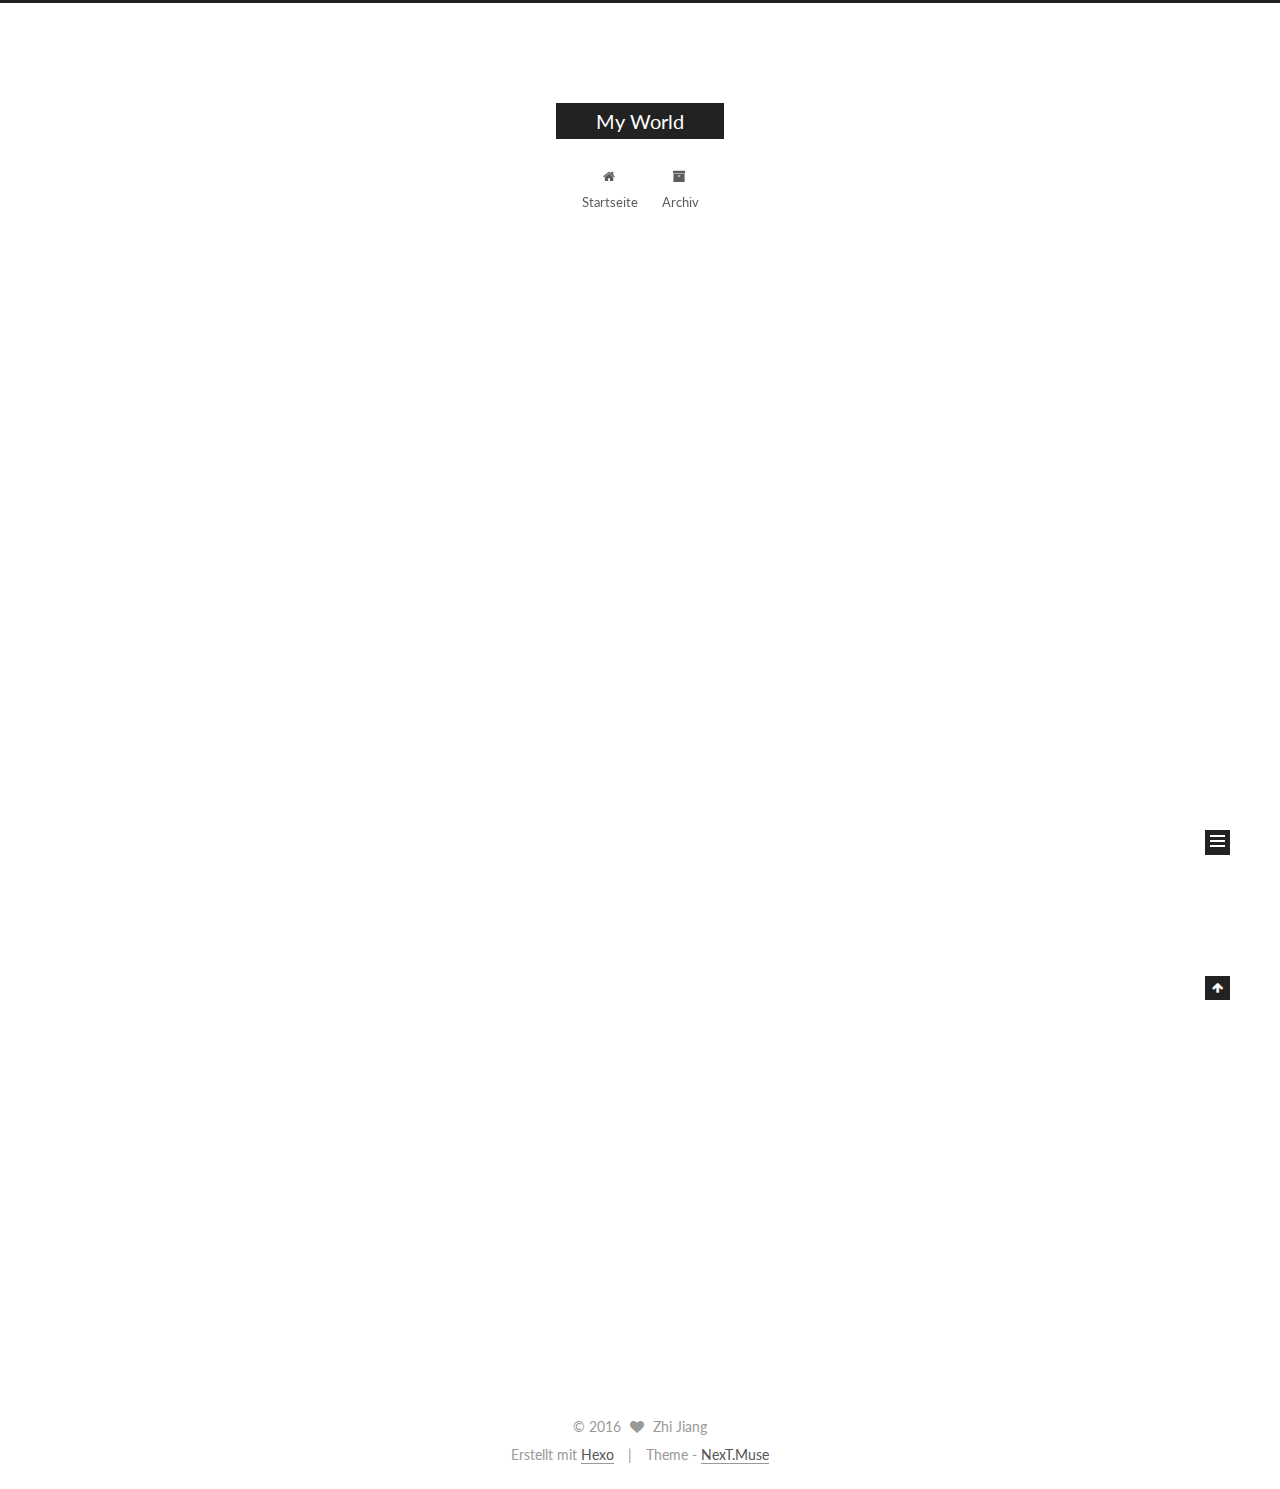
==== commit 6dfcdc66: "Site updated: 2016-05-25 20:38:28" ====
--- a/index.html
+++ b/index.html
@@ -181,16 +181,6 @@
               <i class="menu-item-icon fa fa-fw fa-archive"></i> <br />
             
             Archiv
-          </a>
-        </li>
-      
-        
-        <li class="menu-item menu-item-tags">
-          <a href="/tags" rel="section">
-            
-              <i class="menu-item-icon fa fa-fw fa-tags"></i> <br />
-            
-            Tags
           </a>
         </li>
       
--- a/css/main.css
+++ b/css/main.css
@@ -1548,7 +1548,7 @@
   width: 4px;
   height: 4px;
   border-radius: 50%;
-  background: #715826;
+  background: #824922;
 }
 .links-of-blogroll {
   font-size: 13px;
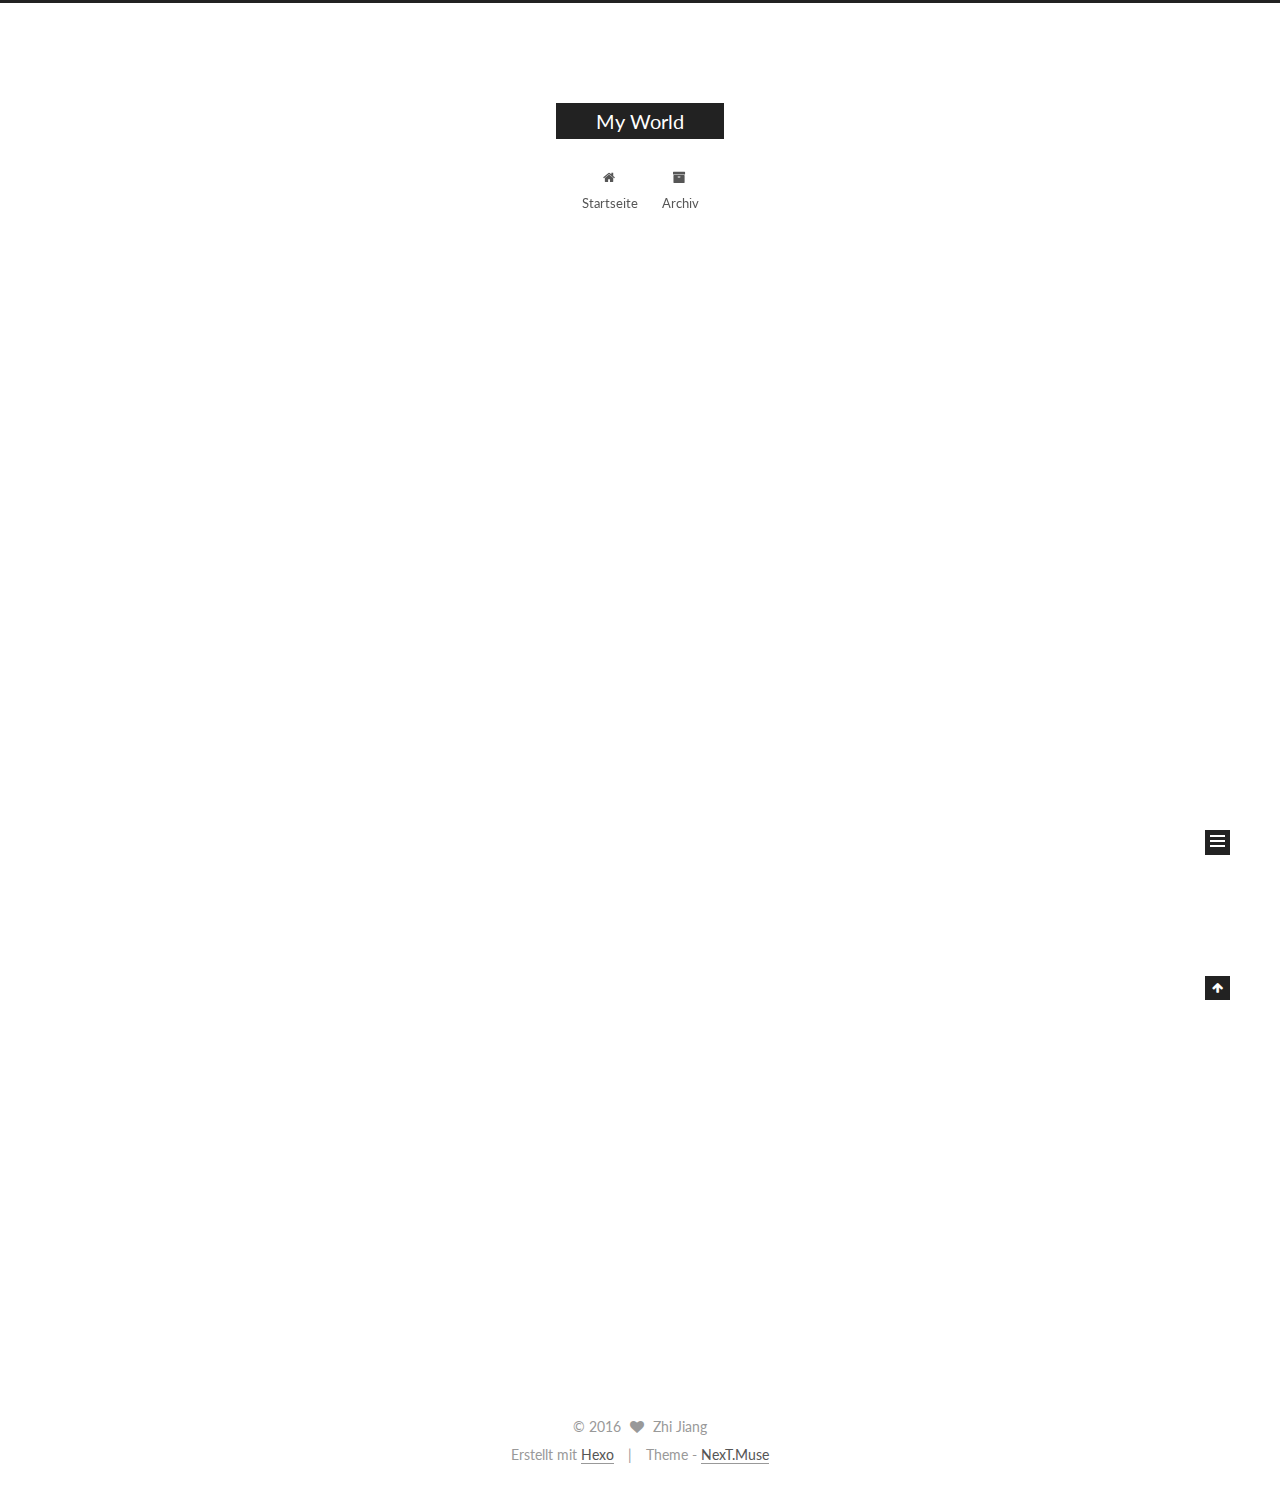
==== commit d6892101: "Site updated: 2016-05-25 20:50:48" ====
--- a/index.html
+++ b/index.html
@@ -337,7 +337,7 @@
       <section class="site-overview sidebar-panel  sidebar-panel-active ">
         <div class="site-author motion-element" itemprop="author" itemscope itemtype="http://schema.org/Person">
           <img class="site-author-image" itemprop="image"
-               src="/images/avatar.gif"
+               src="/uploads/dog.jpg"
                alt="Zhi Jiang" />
           <p class="site-author-name" itemprop="name">Zhi Jiang</p>
           <p class="site-description motion-element" itemprop="description"></p>
--- a/css/main.css
+++ b/css/main.css
@@ -1548,7 +1548,7 @@
   width: 4px;
   height: 4px;
   border-radius: 50%;
-  background: #824922;
+  background: #331132;
 }
 .links-of-blogroll {
   font-size: 13px;
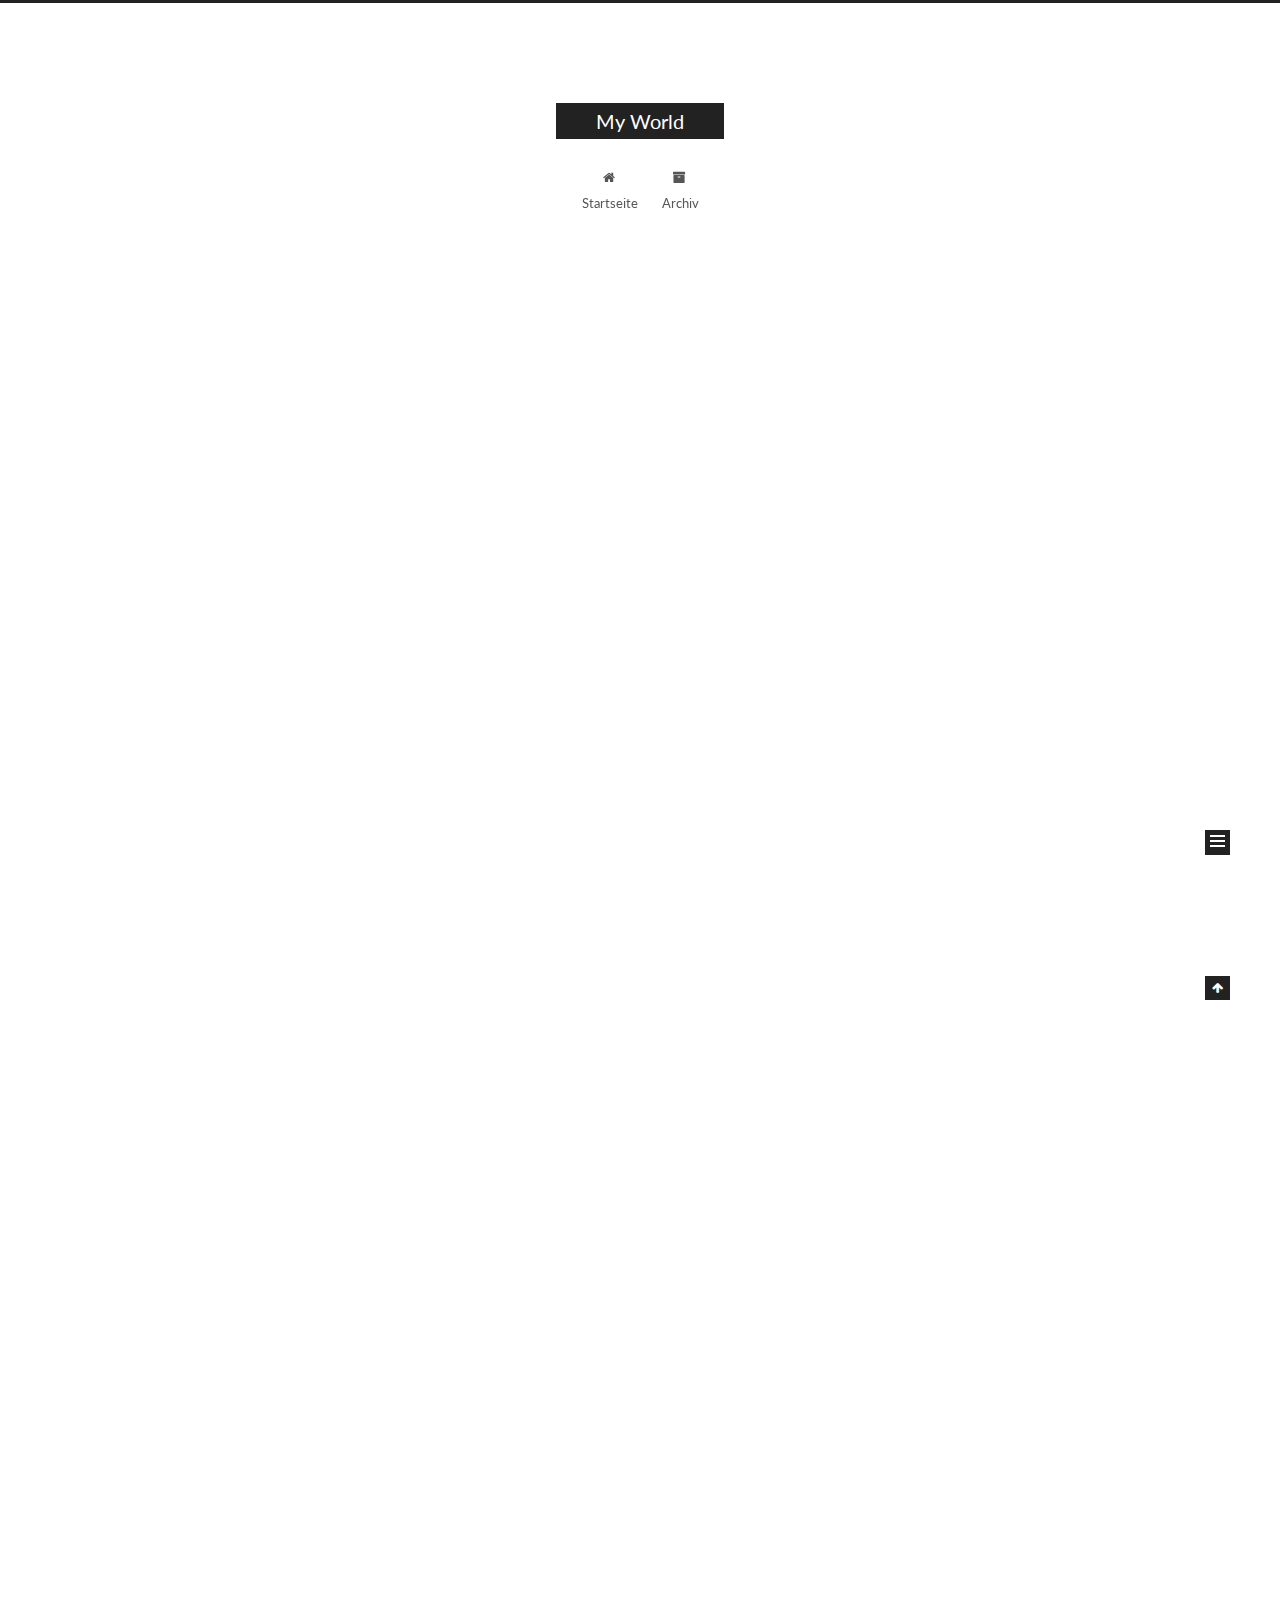
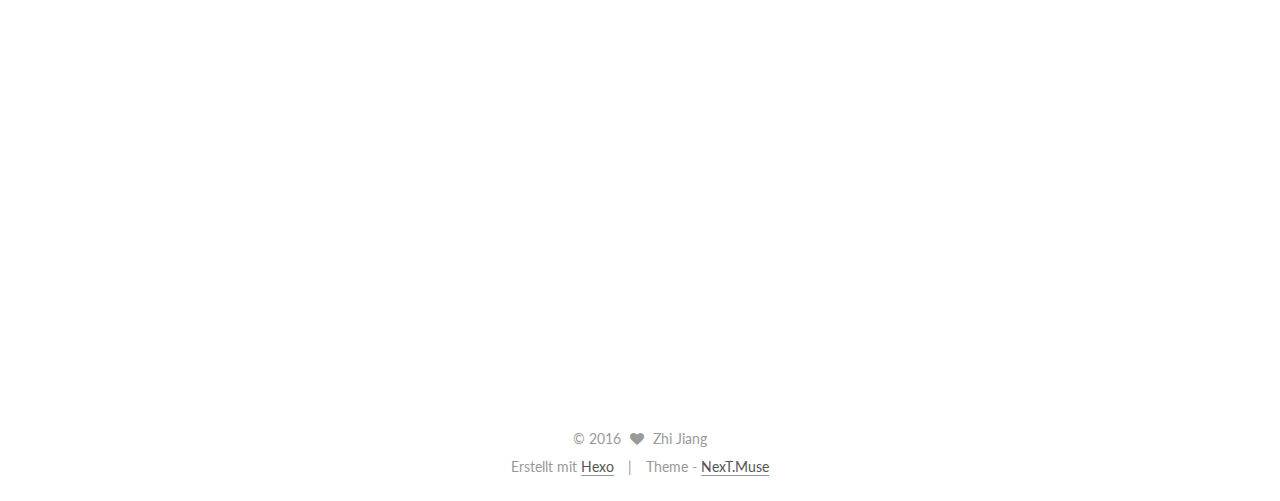
==== commit 1fd1566b: "Site updated: 2016-10-21 00:26:03" ====
--- a/index.html
+++ b/index.html
@@ -223,7 +223,7 @@
             
               
                 
-                <a class="post-title-link" href="/2016/05/25/hello-world/" itemprop="url">
+                <a class="post-title-link" href="/2016/10/21/hello-world/" itemprop="url">
                   Hello World
                 </a>
               
@@ -237,8 +237,8 @@
               <i class="fa fa-calendar-o"></i>
             </span>
             <span class="post-meta-item-text">Veröffentlicht am</span>
-            <time itemprop="dateCreated" datetime="2016-05-25T20:04:24-07:00" content="2016-05-25">
-              2016-05-25
+            <time itemprop="dateCreated" datetime="2016-10-21T00:25:18-07:00" content="2016-10-21">
+              2016-10-21
             </time>
           </span>
 
@@ -268,7 +268,7 @@
         
           
             <p>Welcome to <a href="https://hexo.io/" target="_blank" rel="external">Hexo</a>! This is your very first post. Check <a href="https://hexo.io/docs/" target="_blank" rel="external">documentation</a> for more info. If you get any problems when using Hexo, you can find the answer in <a href="https://hexo.io/docs/troubleshooting.html" target="_blank" rel="external">troubleshooting</a> or you can ask me on <a href="https://github.com/hexojs/hexo/issues" target="_blank" rel="external">GitHub</a>.</p>
-<h2 id="Quick-Start"><a href="#Quick-Start" class="headerlink" title="Quick Start"></a>Quick Start</h2><h3 id="Create-a-new-post"><a href="#Create-a-new-post" class="headerlink" title="Create a new post"></a>Create a new post</h3><figure class="highlight bash"><table><tr><td class="gutter"><pre><span class="line">1</span><br></pre></td><td class="code"><pre><span class="line">$ hexo new <span class="string">"My New Post"</span></span><br></pre></td></tr></table></figure>
+<h2 id="Quick-Start"><a href="#Quick-Start" class="headerlink" title="Quick Start"></a>Quick Start</h2><h3 id="Create-a-new-post"><a href="#Create-a-new-post" class="headerlink" title="Create a new post"></a>Create a new post</h3><figure class="highlight bash"><table><tr><td class="gutter"><pre><span class="line">1</span><br></pre></td><td class="code"><pre><span class="line">$ hexo new <span class="string">"My New Po</span></span><br></pre></td></tr></table></figure>
 <p>More info: <a href="https://hexo.io/docs/writing.html" target="_blank" rel="external">Writing</a></p>
 <h3 id="Run-server"><a href="#Run-server" class="headerlink" title="Run server"></a>Run server</h3><figure class="highlight bash"><table><tr><td class="gutter"><pre><span class="line">1</span><br></pre></td><td class="code"><pre><span class="line">$ hexo server</span><br></pre></td></tr></table></figure>
 <p>More info: <a href="https://hexo.io/docs/server.html" target="_blank" rel="external">Server</a></p>
@@ -277,6 +277,196 @@
 <h3 id="Deploy-to-remote-sites"><a href="#Deploy-to-remote-sites" class="headerlink" title="Deploy to remote sites"></a>Deploy to remote sites</h3><figure class="highlight bash"><table><tr><td class="gutter"><pre><span class="line">1</span><br></pre></td><td class="code"><pre><span class="line">$ hexo deploy</span><br></pre></td></tr></table></figure>
 <p>More info: <a href="https://hexo.io/docs/deployment.html" target="_blank" rel="external">Deployment</a></p>
 
+          
+        
+      
+    </div>
+
+    <div>
+      
+    </div>
+
+    <div>
+      
+    </div>
+
+    <footer class="post-footer">
+      
+
+      
+
+      
+      
+        <div class="post-eof"></div>
+      
+    </footer>
+  </article>
+
+
+    
+      
+
+  
+  
+
+  
+  
+  
+
+  <article class="post post-type-normal " itemscope itemtype="http://schema.org/Article">
+
+    
+      <header class="post-header">
+
+        
+        
+          <h1 class="post-title" itemprop="name headline">
+            
+            
+              
+                
+                <a class="post-title-link" href="/2016/10/21/My-New-Post/" itemprop="url">
+                  Learning Plan
+                </a>
+              
+            
+          </h1>
+        
+
+        <div class="post-meta">
+          <span class="post-time">
+            <span class="post-meta-item-icon">
+              <i class="fa fa-calendar-o"></i>
+            </span>
+            <span class="post-meta-item-text">Veröffentlicht am</span>
+            <time itemprop="dateCreated" datetime="2016-10-21T00:11:55-07:00" content="2016-10-21">
+              2016-10-21
+            </time>
+          </span>
+
+          
+
+          
+            
+          
+
+          
+
+          
+          
+
+          
+        </div>
+      </header>
+    
+
+
+    <div class="post-body" itemprop="articleBody">
+
+      
+      
+
+      
+        
+          
+            <h1 id="C"><a href="#C" class="headerlink" title="C"></a>C</h1><ul>
+<li>material: </li>
+<li>Time:</li>
+</ul>
+
+          
+        
+      
+    </div>
+
+    <div>
+      
+    </div>
+
+    <div>
+      
+    </div>
+
+    <footer class="post-footer">
+      
+
+      
+
+      
+      
+        <div class="post-eof"></div>
+      
+    </footer>
+  </article>
+
+
+    
+      
+
+  
+  
+
+  
+  
+  
+
+  <article class="post post-type-normal " itemscope itemtype="http://schema.org/Article">
+
+    
+      <header class="post-header">
+
+        
+        
+          <h1 class="post-title" itemprop="name headline">
+            
+            
+              
+                
+                <a class="post-title-link" href="/2016/05/26/Data-Structure-1/" itemprop="url">
+                  Data Structure
+                </a>
+              
+            
+          </h1>
+        
+
+        <div class="post-meta">
+          <span class="post-time">
+            <span class="post-meta-item-icon">
+              <i class="fa fa-calendar-o"></i>
+            </span>
+            <span class="post-meta-item-text">Veröffentlicht am</span>
+            <time itemprop="dateCreated" datetime="2016-05-26T13:43:03-07:00" content="2016-05-26">
+              2016-05-26
+            </time>
+          </span>
+
+          
+
+          
+            
+          
+
+          
+
+          
+          
+
+          
+        </div>
+      </header>
+    
+
+
+    <div class="post-body" itemprop="articleBody">
+
+      
+      
+
+      
+        
+          
+            
           
         
       
@@ -345,7 +535,7 @@
         <nav class="site-state motion-element">
           <div class="site-state-item site-state-posts">
             <a href="/archives">
-              <span class="site-state-item-count">1</span>
+              <span class="site-state-item-count">3</span>
               <span class="site-state-item-name">Artikel</span>
             </a>
           </div>
--- a/css/main.css
+++ b/css/main.css
@@ -1548,7 +1548,7 @@
   width: 4px;
   height: 4px;
   border-radius: 50%;
-  background: #331132;
+  background: #f09fff;
 }
 .links-of-blogroll {
   font-size: 13px;
